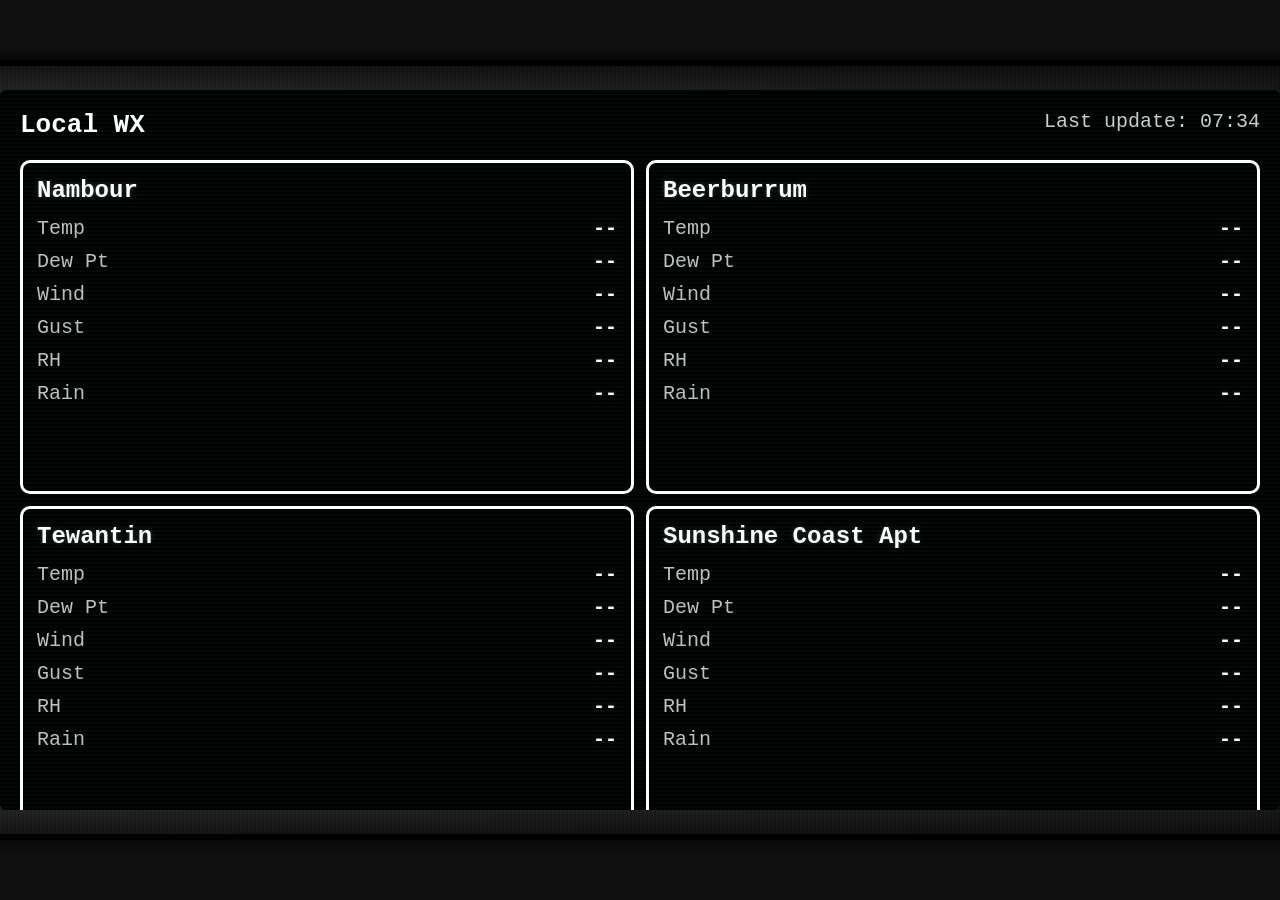
==== index.html @ 4e129df1 "Update index.html" ====
<!DOCTYPE html>
<html lang="en">
<head>
  <meta charset="UTF-8" />
  <meta name="viewport" content="width=device-width, initial-scale=1.0" />
  <title>Fireground WX Data</title>

  <link rel="stylesheet" href="css/style.css" />
  <link rel="stylesheet" href="css/bezel.css" />
  <link rel="stylesheet" href="css/crt.css" />
  <link rel="stylesheet" href="css/tiles.css" />
  <link rel="stylesheet" href="css/modes.css" />
  <link rel="stylesheet" href="css/airfieldwx.css" />
</head>

<body>
  <div id="app-root">
    <div id="mfd-bezel">

      <!-- LEFT BUTTON STACK -->
      <div id="left-buttons">
        <button class="bezel-btn" data-page="wx-page">WX</button>
        <button class="bezel-btn" data-page="radar-page">RADAR</button>
        <button class="bezel-btn" data-page="satellite-page">SAT</button>
        <button class="bezel-btn" data-page="combo-page">COMBO</button>
        <button class="bezel-btn" data-page="airfieldwx-page">AF WX</button>
      </div>

      <!-- CENTER CRT -->
      <div id="mfd-screen">
        <div id="crt" class="normal-mode">
          <div class="crt-glass"></div>
          <div class="crt-bloom"></div>

          <div id="page-container">

            <!-- WX PAGE -->
            <div id="wx-page" class="mfd-page active-page">
              <div class="page-header">
                <div class="page-title">Local WX</div>
                <div id="wx-last-update" class="page-subtitle">Last update: --:--</div>
              </div>

              <div id="wx-grid">

                <!-- Nambour -->
                <div class="wx-tile">
                  <div class="tile-header">Nambour</div>
                  <div class="tile-body">
                    <div class="tile-row"><span class="tile-label">Temp</span><span id="nambour-temp" class="tile-value">--</span></div>
                    <div class="tile-row"><span class="tile-label">Dew Pt</span><span id="nambour-dew" class="tile-value">--</span></div>
                    <div class="tile-row"><span class="tile-label">Wind</span><span id="nambour-wind" class="tile-value">--</span></div>
                    <div class="tile-row"><span class="tile-label">Gust</span><span id="nambour-gust" class="tile-value">--</span></div>
                    <div class="tile-row"><span class="tile-label">RH</span><span id="nambour-rh" class="tile-value">--</span></div>
                    <div class="tile-row"><span class="tile-label">Rain</span><span id="nambour-rain" class="tile-value">--</span></div>
                  </div>
                </div>

                <!-- Beerburrum -->
                <div class="wx-tile">
                  <div class="tile-header">Beerburrum</div>
                  <div class="tile-body">
                    <div class="tile-row"><span class="tile-label">Temp</span><span id="beerburrum-temp" class="tile-value">--</span></div>
                    <div class="tile-row"><span class="tile-label">Dew Pt</span><span id="beerburrum-dew" class="tile-value">--</span></div>
                    <div class="tile-row"><span class="tile-label">Wind</span><span id="beerburrum-wind" class="tile-value">--</span></div>
                    <div class="tile-row"><span class="tile-label">Gust</span><span id="beerburrum-gust" class="tile-value">--</span></div>
                    <div class="tile-row"><span class="tile-label">RH</span><span id="beerburrum-rh" class="tile-value">--</span></div>
                    <div class="tile-row"><span class="tile-label">Rain</span><span id="beerburrum-rain" class="tile-value">--</span></div>
                  </div>
                </div>

                <!-- Tewantin -->
                <div class="wx-tile">
                  <div class="tile-header">Tewantin</div>
                  <div class="tile-body">
                    <div class="tile-row"><span class="tile-label">Temp</span><span id="tewantin-temp" class="tile-value">--</span></div>
                    <div class="tile-row"><span class="tile-label">Dew Pt</span><span id="tewantin-dew" class="tile-value">--</span></div>
                    <div class="tile-row"><span class="tile-label">Wind</span><span id="tewantin-wind" class="tile-value">--</span></div>
                    <div class="tile-row"><span class="tile-label">Gust</span><span id="tewantin-gust" class="tile-value">--</span></div>
                    <div class="tile-row"><span class="tile-label">RH</span><span id="tewantin-rh" class="tile-value">--</span></div>
                    <div class="tile-row"><span class="tile-label">Rain</span><span id="tewantin-rain" class="tile-value">--</span></div>
                  </div>
                </div>

                <!-- Sunshine Coast Airport -->
                <div class="wx-tile">
                  <div class="tile-header">Sunshine Coast Apt</div>
                  <div class="tile-body">
                    <div class="tile-row"><span class="tile-label">Temp</span><span id="apt-temp" class="tile-value">--</span></div>
                    <div class="tile-row"><span class="tile-label">Dew Pt</span><span id="apt-dew" class="tile-value">--</span></div>
                    <div class="tile-row"><span class="tile-label">Wind</span><span id="apt-wind" class="tile-value">--</span></div>
                    <div class="tile-row"><span class="tile-label">Gust</span><span id="apt-gust" class="tile-value">--</span></div>
                    <div class="tile-row"><span class="tile-label">RH</span><span id="apt-rh" class="tile-value">--</span></div>
                    <div class="tile-row"><span class="tile-label">Rain</span><span id="apt-rain" class="tile-value">--</span></div>
                  </div>
                </div>

              </div>

              <!-- Global OBS TIME, WX page only, inside CRT -->
              <div id="wx-global-obs-time">Obs: --:--</div>
            </div>

            <!-- RADAR PAGE -->
            <div id="radar-page" class="mfd-page">
              <div class="page-header">
                <div class="page-title">Radar</div>
                <div class="page-subtitle">Pan + Zoom</div>
              </div>
              <div id="radar-container">
                <canvas id="radar-canvas" width="1280" height="720"></canvas>
              </div>
            </div>

            <!-- SATELLITE PAGE -->
            <div id="satellite-page" class="mfd-page">
              <div class="page-header">
                <div class="page-title">Satellite</div>
                <div class="page-subtitle">GeoColor</div>
              </div>
              <div id="satellite-container">
                <canvas id="satellite-canvas" width="1280" height="720"></canvas>
              </div>
            </div>

            <!-- COMBO PAGE -->
            <div id="combo-page" class="mfd-page">
              <div class="page-header">
                <div class="page-title">Combo</div>
                <div class="page-subtitle">Radar + Satellite</div>
              </div>

              <div id="combo-container">
                <canvas id="combo-sat" width="1280" height="720"></canvas>
                <canvas id="combo-radar" width="1280" height="720"></canvas>
              </div>

              <div id="combo-slider-container">
                <label for="combo-opacity">Radar Opacity</label>
                <input type="range" id="combo-opacity" min="0" max="100" value="70">
              </div>
            </div>

            <!-- AIRFIELD WX PAGE -->
            <div id="airfieldwx-page" class="mfd-page">
              <div class="page-header">
                <div class="page-title">YBSU METAR</div>
                <div id="metar-time" class="page-subtitle">Obs: --:--</div>
              </div>

              <div id="airfieldwx-content">
                <div class="metar-row"><span class="metar-label">Wind</span><span id="metar-wind" class="metar-value">--</span></div>
                <div class="metar-row"><span class="metar-label">Visibility</span><span id="metar-vis" class="metar-value">--</span></div>
                <div class="metar-row"><span class="metar-label">Cloud</span><span id="metar-cloud" class="metar-value">--</span></div>
                <div class="metar-row"><span class="metar-label">QNH</span><span id="metar-qnh" class="metar-value">--</span></div>
                <div class="metar-row"><span class="metar-label">Category</span><span id="metar-cat" class="metar-value">--</span></div>
              </div>
            </div>

          </div>
        </div>
      </div>

      <!-- RIGHT BUTTON STACK -->
      <div id="right-buttons">
        <button class="bezel-btn" data-action="mode-normal">NORM</button>
        <button class="bezel-btn" data-action="mode-nvg">NVG</button>
        <button class="bezel-btn" data-action="mode-red">RED</button>
        <button class="bezel-btn" data-action="brightness-down">DIM</button>
      </div>

    </div>
  </div>

  <script src="js/core.js"></script>
  <script src="js/wx.js"></script>
  <script src="js/airfieldwx.js"></script>
  <script src="js/maps.js"></script>
</body>
</html>
---- css/style.css ----
/* ============================================================
   GLOBAL RESET
============================================================ */
* {
  margin: 0;
  padding: 0;
  box-sizing: border-box;
}

html, body {
  width: 100%;
  height: 100%;
  overflow: hidden;
  background: #111; /* stays neutral — modes do NOT affect this */
  font-family: "LCD", monospace;
  color: #fff;
}

/* ============================================================
   APP ROOT
============================================================ */
#app-root {
  width: 100%;
  height: 100%;
  display: flex;
  justify-content: center;
  align-items: center;
}

/* ============================================================
   MFD BEZEL GRID LAYOUT
============================================================ */
#mfd-bezel {
  display: grid;
  grid-template-columns: 120px 1280px 120px; /* left buttons | CRT | right buttons */
  grid-template-rows: 720px;
  gap: 0;
  background: #222;
  padding: 20px;
  border-radius: 18px;
  border: 4px solid #000;
  box-shadow: 0 0 40px #000 inset;
  transform-origin: center;
}

/* ============================================================
   MOBILE SCALING
============================================================ */
@media (max-width: 1600px) {
  #mfd-bezel {
    transform: scale(calc(100vw / 1600));
  }
}

@media (max-height: 900px) {
  #mfd-bezel {
    transform: scale(calc(100vh / 900));
  }
}

/* ============================================================
   LEFT + RIGHT BUTTON STACKS
============================================================ */
#left-buttons,
#right-buttons {
  display: flex;
  flex-direction: column;
  justify-content: space-between;
  padding: 10px 0;
}

.bezel-btn {
  width: 100px;
  height: 60px;
  margin: 10px auto;
  background: #333;
  border: 3px solid #000;
  border-radius: 6px;
  color: #fff;
  font-size: 22px;
  font-family: "LCD", monospace;
  cursor: pointer;
  box-shadow: 0 0 10px #000 inset;
  transition: background 0.1s, transform 0.1s;
}

.bezel-btn:active {
  background: #555;
  transform: translateY(2px);
}

/* ============================================================
   CENTER SCREEN AREA
============================================================ */
#mfd-screen {
  width: 1280px;
  height: 720px;
  position: relative;
  display: flex;
  justify-content: center;
  align-items: center;
}

/* CRT frame is handled in crt.css */
#crt-frame {
  width: 100%;
  height: 100%;
  position: relative;
}

/* ============================================================
   PAGE CONTAINER INSIDE CRT
============================================================ */
#page-container {
  width: 100%;
  height: 100%;
  position: absolute;
  inset: 0;
  overflow: hidden;
  padding: 20px;
}

/* ============================================================
   PAGE VISIBILITY
============================================================ */
.mfd-page {
  display: none;
  width: 100%;
  height: 100%;
}

.active-page {
  display: block;
}

/* ============================================================
   PAGE HEADERS
============================================================ */
.page-header {
  display: flex;
  justify-content: space-between;
  font-size: 26px;
  margin-bottom: 20px;
}

.page-title {
  font-weight: bold;
}

.page-subtitle {
  opacity: 0.8;
  font-size: 20px;
}

/* ============================================================
   WX GRID (4 tiles)
============================================================ */
#wx-grid {
  display: grid;
  grid-template-columns: 1fr 1fr;
  grid-template-rows: 1fr 1fr;
  gap: 20px;
  width: 100%;
  height: calc(100% - 60px);
}

/* ============================================================
   TILE BASE STYLE
============================================================ */
.wx-tile {
  background: var(--lcd-bg, #000);
  border: 3px solid #0f0;
  border-radius: 8px;
  padding: 12px;
  display: flex;
  flex-direction: column;
  justify-content: flex-start;
  box-shadow: 0 0 12px #000 inset;
}

.tile-header {
  font-size: 24px;
  margin-bottom: 10px;
}

.tile-title {
  font-weight: bold;
}

.tile-body {
  font-size: 22px;
}

.tile-row {
  display: flex;
  justify-content: space-between;
  margin-bottom: 6px;
}

.tile-label {
  opacity: 0.8;
}

.tile-value {
  font-weight: bold;
}

/* ============================================================
   RADAR + SATELLITE CANVAS CONTAINERS
============================================================ */
#radar-container,
#satellite-container {
  width: 100%;
  height: calc(100% - 60px);
  display: flex;
  justify-content: center;
  align-items: center;
}

#radar-canvas,
#satellite-canvas {
  width: 100%;
  height: 100%;
  background: #000;
  image-rendering: pixelated;
}
---- css/bezel.css ----
/* ============================================================
   BEZEL — OUTER METAL HOUSING
   Wide CRT (1280×720) + Left/Right Button Stacks
============================================================ */

#mfd-bezel {
  background: #1a1a1a;
  border: 6px solid #000;
  border-radius: 22px;
  padding: 24px;
  box-shadow:
    0 0 40px #000 inset,
    0 0 20px #000;
  position: relative;

  /* Brushed metal texture */
  background-image:
    linear-gradient(90deg, rgba(255,255,255,0.05) 0%, rgba(0,0,0,0.1) 100%),
    repeating-linear-gradient(
      90deg,
      rgba(255,255,255,0.03) 0px,
      rgba(255,255,255,0.03) 2px,
      rgba(0,0,0,0.05) 2px,
      rgba(0,0,0,0.05) 4px
    );
}

/* ============================================================
   BUTTON STACKS — LEFT + RIGHT
============================================================ */

#left-buttons,
#right-buttons {
  background: #111;
  border: 3px solid #000;
  border-radius: 12px;
  padding: 12px 0;
  box-shadow:
    0 0 20px #000 inset,
    0 0 10px #000;
}

/* ============================================================
   BUTTONS — MECHANICAL, DEEP TRAVEL
============================================================ */

.bezel-btn {
  width: 100px;
  height: 60px;
  margin: 14px auto;
  background: #2a2a2a;
  border: 3px solid #000;
  border-radius: 6px;
  color: #fff;
  font-size: 22px;
  font-family: "LCD", monospace;
  cursor: pointer;

  box-shadow:
    0 0 12px #000 inset,
    0 4px 0 #000,
    0 0 8px #000;

  transition: background 0.1s, transform 0.1s, box-shadow 0.1s;
}

.bezel-btn:active {
  background: #444;
  transform: translateY(3px);
  box-shadow:
    0 0 6px #000 inset,
    0 1px 0 #000;
}

/* ============================================================
   CRT FRAME — INNER BEZEL
============================================================ */

#crt-frame {
  background: #0d0d0d;
  border: 6px solid #000;
  border-radius: 14px;
  padding: 12px;
  box-shadow:
    0 0 25px #000 inset,
    0 0 10px #000;
  position: relative;
}

/* ============================================================
   SCREW WELLS — OUTER BEZEL
============================================================ */

.mfd-screw {
  width: 26px;
  height: 26px;
  border-radius: 50%;
  background: radial-gradient(circle at 30% 30%, #555, #222);
  border: 3px solid #000;
  box-shadow:
    0 0 6px #000 inset,
    0 0 4px #000;
  position: absolute;
}

/* Top-left */
.mfd-screw.s1 { top: 10px; left: 10px; }
/* Top-right */
.mfd-screw.s2 { top: 10px; right: 10px; }
/* Bottom-left */
.mfd-screw.s3 { bottom: 10px; left: 10px; }
/* Bottom-right */
.mfd-screw.s4 { bottom: 10px; right: 10px; }

/* ============================================================
   SCREW HEAD — TORX STAR
============================================================ */

.mfd-screw::after {
  content: "✶";
  position: absolute;
  inset: 0;
  display: flex;
  justify-content: center;
  align-items: center;
  color: #111;
  font-size: 18px;
  opacity: 0.7;
}

/* ============================================================
   INNER SCREWS — CRT FRAME
============================================================ */

.crt-screw {
  width: 20px;
  height: 20px;
  border-radius: 50%;
  background: radial-gradient(circle at 30% 30%, #666, #222);
  border: 2px solid #000;
  box-shadow:
    0 0 4px #000 inset,
    0 0 3px #000;
  position: absolute;
}

/* Positions for 1280×720 CRT */
.crt-screw.c1 { top: 8px; left: 8px; }
.crt-screw.c2 { top: 8px; right: 8px; }
.crt-screw.c3 { bottom: 8px; left: 8px; }
.crt-screw.c4 { bottom: 8px; right: 8px; }

.crt-screw::after {
  content: "✶";
  position: absolute;
  inset: 0;
  display: flex;
  justify-content: center;
  align-items: center;
  color: #111;
  font-size: 14px;
  opacity: 0.7;
}
---- css/crt.css ----
/* ===========================================================
   CRT EFFECT — CONTAINED INSIDE #crt ONLY
=========================================================== */

#crt {
  width: 100%;
  height: 100%;
  position: relative;
  background: #000;
  border-radius: 6px;
  overflow: /* ============================================================
   CRT CORE — 1280×720 WIDE DISPLAY
   All mode tinting is scoped to #crt ONLY.
============================================================ */

#crt {
  width: 100%;
  height: 100%;
  position: relative;
  overflow: hidden;

  /* Base black CRT glass */
  background: #000;

  /* Curvature */
  transform: perspective(900px) translateZ(0) scale(1.01);
  border-radius: 18px;

  /* Glow + tube depth */
  box-shadow:
    0 0 40px rgba(0,255,0,0.15) inset,
    0 0 60px #000 inset,
    0 0 40px #000;

  /* Default mode variables */
  --crt-text: #ffffff;
  --crt-glow: rgba(0,255,0,0.15);
  --crt-scanline-opacity: 0.18;
  --crt-mask-opacity: 0.12;
}

/* ============================================================
   MODE: NORMAL (white CRT)
============================================================ */
#crt.normal-mode {
  --crt-text: #ffffff;
  --crt-glow: rgba(255,255,255,0.12);
  --crt-scanline-opacity: 0.15;
  --crt-mask-opacity: 0.10;
}

/* ============================================================
   MODE: NVG (green phosphor)
============================================================ */
#crt.nvg-mode {
  --crt-text: #00ff66;
  --crt-glow: rgba(0,255,100,0.25);
  --crt-scanline-opacity: 0.22;
  --crt-mask-opacity: 0.14;
}

/* ============================================================
   MODE: RED (red phosphor)
============================================================ */
#crt.red-mode {
  --crt-text: #ff3333;
  --crt-glow: rgba(255,50,50,0.25);
  --crt-scanline-opacity: 0.22;
  --crt-mask-opacity: 0.14;
}

/* ============================================================
   CRT TEXT COLOR
============================================================ */
#crt,
#crt * {
  color: var(--crt-text);
}

/* ============================================================
   SCANLINES
============================================================ */
#crt::before {
  content: "";
  position: absolute;
  inset: 0;
  pointer-events: none;

  background: repeating-linear-gradient(
    to bottom,
    rgba(0,0,0,0) 0px,
    rgba(0,0,0,var(--crt-scanline-opacity)) 2px,
    rgba(0,0,0,0) 4px
  );

  mix-blend-mode: multiply;
  z-index: 5;
}

/* ============================================================
   RGB SUBPIXEL MASK
============================================================ */
#crt::after {
  content: "";
  position: absolute;
  inset: 0;
  pointer-events: none;

  background: repeating-linear-gradient(
    90deg,
    rgba(255,0,0,var(--crt-mask-opacity)) 0px,
    rgba(0,255,0,var(--crt-mask-opacity)) 2px,
    rgba(0,0,255,var(--crt-mask-opacity)) 4px,
    rgba(255,0,0,var(--crt-mask-opacity)) 6px
  );

  mix-blend-mode: screen;
  z-index: 6;
}

/* ============================================================
   GLASS REFLECTION
============================================================ */
#crt .crt-glass {
  content: "";
  position: absolute;
  inset: 0;
  pointer-events: none;

  background: linear-gradient(
    135deg,
    rgba(255,255,255,0.08) 0%,
    rgba(255,255,255,0.02) 40%,
    rgba(0,0,0,0) 70%
  );

  z-index: 7;
}

/* ============================================================
   PHOSPHOR BLOOM (subtle)
============================================================ */
#crt .crt-bloom {
  content: "";
  position: absolute;
  inset: 0;
  pointer-events: none;

  box-shadow:
    0 0 40px var(--crt-glow) inset,
    0 0 80px var(--crt-glow) inset;

  z-index: 4;
}

/* ============================================================
   PAGE CONTAINER INSIDE CRT
============================================================ */
#page-container {
  position: relative;
  z-index: 10; /* above scanlines + mask */
  padding: 20px;
}

/* ============================================================
   TEXT RENDERING
============================================================ */
#crt,
#crt * {
  text-shadow:
    0 0 4px var(--crt-glow),
    0 0 8px var(--crt-glow);
  font-smooth: never;
  -webkit-font-smoothing: none;
  -moz-osx-font-smoothing: grayscale;
}

/* ============================================================
   OPTIONAL: CRT FLICKER (subtle)
============================================================ */
@keyframes crt-flicker {
  0% { opacity: 1; }
  50% { opacity: 0.97; }
  100% { opacity: 1; }
}

#crt {
  animation: crt-flicker 0.12s infinite;
}


  box-shadow:
    inset 0 0 25px rgba(0,255,255,0.08),
    inset 0 0 60px rgba(0,255,255,0.05);
}

/* Subtle scanlines */
#crt::after {
  content: "";
  position: absolute;
  inset: 0;
  background: repeating-linear-gradient(
    to bottom,
    rgba(0,255,255,0.03) 0px,
    rgba(0,255,255,0.03) 2px,
    transparent 2px,
    transparent 4px
  );
  pointer-events: none;
}
---- css/tiles.css ----
/* ===========================================================
   WX TILE GRID
=========================================================== */

#wx-grid {
  display: grid;
  grid-template-columns: 1fr 1fr;
  grid-template-/* ============================================================
   WX TILE GRID — 2×2 inside 1280×720 CRT
============================================================ */

#wx-grid {
  width: 100%;
  height: calc(100% - 60px);
  display: grid;
  grid-template-columns: 1fr 1fr;
  grid-template-rows: 1fr 1fr;
  gap: 22px;
  padding: 0;
}

/* ============================================================
   TILE BASE STYLE
============================================================ */

.wx-tile {
  background: rgba(0, 0, 0, 0.85);
  border: 3px solid var(--crt-text);
  border-radius: 10px;
  padding: 14px;

  display: flex;
  flex-direction: column;
  justify-content: flex-start;

  box-shadow:
    0 0 12px rgba(0,0,0,0.8) inset,
    0 0 6px rgba(0,0,0,0.6);

  overflow: hidden;
}

/* ============================================================
   TILE HEADER
============================================================ */

.tile-header {
  font-size: 28px;
  font-weight: bold;
  margin-bottom: 12px;
  text-shadow:
    0 0 4px var(--crt-glow),
    0 0 8px var(--crt-glow);
}

/* ============================================================
   TILE BODY
============================================================ */

.tile-body {
  font-size: 24px;
  line-height: 1.25;
}

.tile-row {
  display: flex;
  justify-content: space-between;
  margin-bottom: 8px;
}

.tile-label {
  opacity: 0.75;
}

.tile-value {
  font-weight: bold;
  text-shadow:
    0 0 4px var(--crt-glow),
    0 0 8px var(--crt-glow);
}

/* ============================================================
   RESPONSIVE SCALING FOR SMALLER DEVICES
============================================================ */

@media (max-width: 1400px) {
  .tile-header { font-size: 24px; }
  .tile-body { font-size: 20px; }
}

@media (max-width: 1100px) {
  .tile-header { font-size: 22px; }
  .tile-body { font-size: 18px; }
}

@media (max-width: 900px) {
  #wx-grid {
    gap: 14px;
  }
  .tile-header { font-size: 20px; }
  .tile-body { font-size: 16px; }
}
: 1fr 1fr;
  gap: 12px;
  width: 100%;
  height: 100%;
}

.wx-tile {
  border: 2px solid #222;
  padding: 10px;
  border-radius: 6px;
  background: rgba(0,0,0,0.4);
  color: inherit;
  font-family: monospace;
  font-size: 16px;
}
---- css/modes.css ----
/* ============================================================
   MODE BUTTON ACTIVE STATE (Amber highlight)
============================================================ */

.mode-btn.active-mode,
.bezel-btn.active-mode {
  background: #b36b00;
  color: #fff2cc;
  border-color: #b36b00;
  box-shadow:
    0 0 12px rgba(255,170,0,0.6),
    inset 0 0 6px rgba(0,0,0,0.8);
}

/* ============================================================
   CRT MODE COLORS
   These apply ONLY to #crt — never the whole page.
============================================================ */

/* NORMAL MODE */
#crt.normal-mode {
  --crt-text: #ffffff;
  --crt-glow: rgba(255,255,255,0.12);
  --crt-scanline-opacity: 0.15;
  --crt-mask-opacity: 0.10;
  background: #000;
}

/* NVG MODE (Green phosphor) */
#crt.nvg-mode {
  --crt-text: #00ff66;
  --crt-glow: rgba(0,255,100,0.25);
  --crt-scanline-opacity: 0.22;
  --crt-mask-opacity: 0.14;
  background: #001900;
}

/* RED MODE (Deep red phosphor) */
#crt.red-mode {
  --crt-text: #ff3333;
  --crt-glow: rgba(255,50,50,0.25);
  --crt-scanline-opacity: 0.22;
  --crt-mask-opacity: 0.14;
  background: #190000;
}

/* ============================================================
   TEXT COLOR INSIDE CRT
============================================================ */

#crt,
#crt * {
  color: var(--crt-text);
}

/* ============================================================
   BUTTON PRESS FEEL
============================================================ */

.bezel-btn:active {
  transform: translateY(3px);
  background: #444;
}
---- css/airfieldwx.css ----
/* ===========================================================
   AIRFIELD WX PAGE — YBSU METAR DECODED
   Clean avionics styling for 1280×720 CRT
=========================================================== */

#airfieldwx-page {
  padding: 20px;
  color: #0f0;
  font-family: LCD, monospace;
  font-size: 20px;
  overflow-y: auto;
}

#airfieldwx-content {
  margin-top: 20px;
}

.metar-row {
  display: flex;
  justify-content: space-between;
  padding: 6px 0;
}

.metar-label {
  font-size: 20px;
}

.metar-value {
  font-size: 20px;
  font-family: LCD, monospace;
}

/* -----------------------------------------------------------
   FIX: Prevent YBSU METAR header from appearing on all pages
----------------------------------------------------------- */

#airfieldwx-page:not(.active-page) .page-title,
#airfieldwx-page:not(.active-page) .page-subtitle {
  display: none;
  opacity: 0;
}

#airfieldwx-page .page-title,
#airfieldwx-page .page-subtitle {
  transition: opacity 0.25s ease;
}
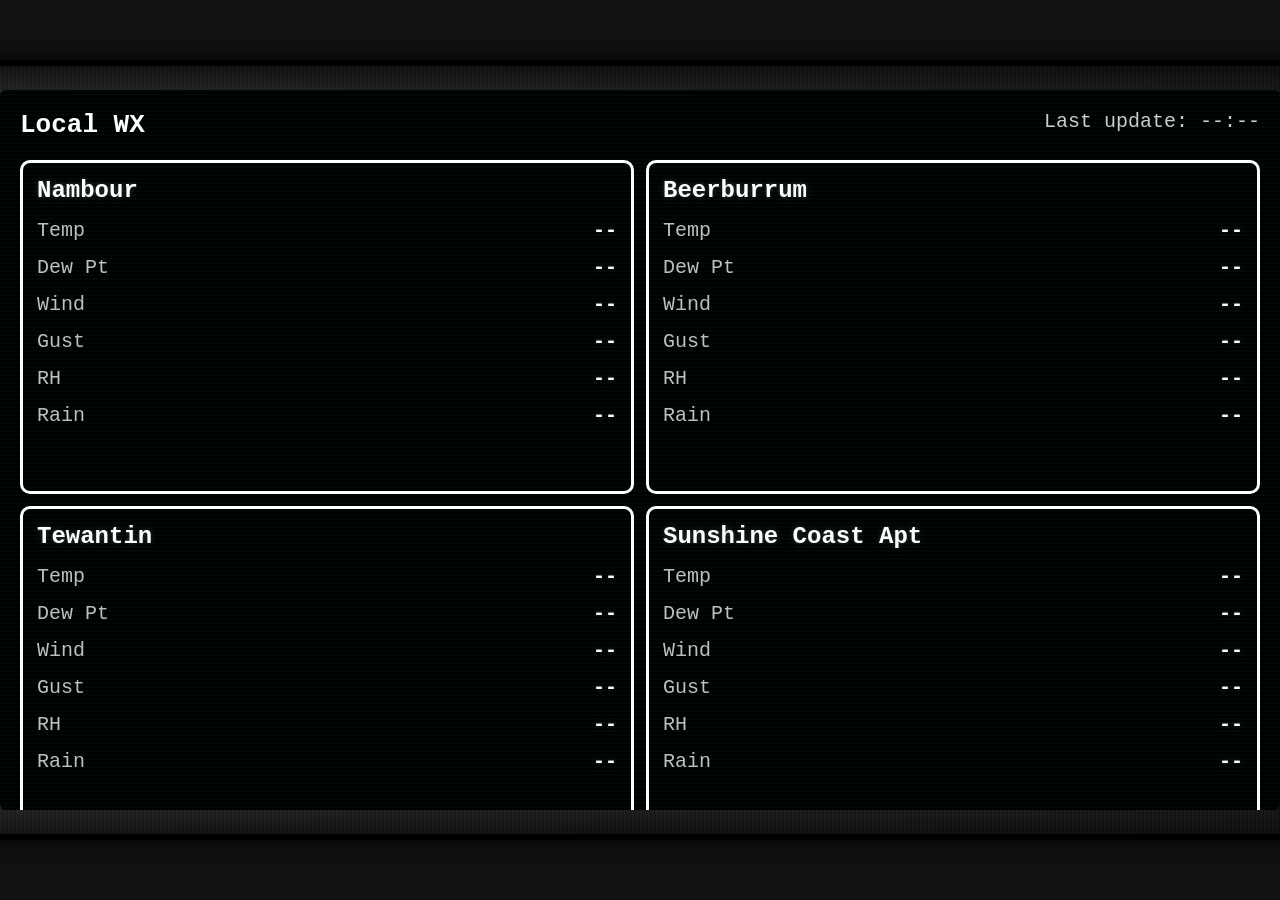
==== commit ede5c8f6: "Update index.html" ====
--- a/index.html
+++ b/index.html
@@ -2,15 +2,29 @@
 <html lang="en">
 <head>
   <meta charset="UTF-8" />
+  <title>Fireground WX Data</title>
   <meta name="viewport" content="width=device-width, initial-scale=1.0" />
-  <title>Fireground WX Data</title>
 
+  <!-- CSS (logical order) -->
   <link rel="stylesheet" href="css/style.css" />
   <link rel="stylesheet" href="css/bezel.css" />
   <link rel="stylesheet" href="css/crt.css" />
+  <link rel="stylesheet" href="css/lcd.css" />
+  <link rel="stylesheet" href="css/buttons.css" />
   <link rel="stylesheet" href="css/tiles.css" />
+  <link rel="stylesheet" href="css/airfieldwx.css" />
   <link rel="stylesheet" href="css/modes.css" />
-  <link rel="stylesheet" href="css/airfieldwx.css" />
+
+  <!-- JS (in head, with defer, Option A order) -->
+  <script src="js/core.js" defer></script>
+  <script src="js/modes.js" defer></script>
+  <script src="js/brightness.js" defer></script>
+  <script src="js/scaling.js" defer></script>
+  <script src="js/wx.js" defer></script>
+  <script src="js/airfieldwx.js" defer></script>
+  <script src="js/radar.js" defer></script>
+  <script src="js/satellite.js" defer></script>
+  <script src="js/combo.js" defer></script>
 </head>
 
 <body>
@@ -42,7 +56,6 @@
               </div>
 
               <div id="wx-grid">
-
                 <!-- Nambour -->
                 <div class="wx-tile">
                   <div class="tile-header">Nambour</div>
@@ -94,10 +107,9 @@
                     <div class="tile-row"><span class="tile-label">Rain</span><span id="apt-rain" class="tile-value">--</span></div>
                   </div>
                 </div>
-
               </div>
 
-              <!-- Global OBS TIME, WX page only, inside CRT -->
+              <!-- Global OBS TIME, WX page only -->
               <div id="wx-global-obs-time">Obs: --:--</div>
             </div>
 
@@ -107,7 +119,7 @@
                 <div class="page-title">Radar</div>
                 <div class="page-subtitle">Pan + Zoom</div>
               </div>
-              <div id="radar-container">
+              <div class="map-container" id="radar-container">
                 <canvas id="radar-canvas" width="1280" height="720"></canvas>
               </div>
             </div>
@@ -118,7 +130,7 @@
                 <div class="page-title">Satellite</div>
                 <div class="page-subtitle">GeoColor</div>
               </div>
-              <div id="satellite-container">
+              <div class="map-container" id="satellite-container">
                 <canvas id="satellite-canvas" width="1280" height="720"></canvas>
               </div>
             </div>
@@ -130,14 +142,14 @@
                 <div class="page-subtitle">Radar + Satellite</div>
               </div>
 
-              <div id="combo-container">
+              <div class="map-container" id="combo-container">
                 <canvas id="combo-sat" width="1280" height="720"></canvas>
                 <canvas id="combo-radar" width="1280" height="720"></canvas>
               </div>
 
               <div id="combo-slider-container">
                 <label for="combo-opacity">Radar Opacity</label>
-                <input type="range" id="combo-opacity" min="0" max="100" value="70">
+                <input type="range" id="combo-opacity" min="0" max="100" value="70" />
               </div>
             </div>
 
@@ -171,10 +183,5 @@
 
     </div>
   </div>
-
-  <script src="js/core.js"></script>
-  <script src="js/wx.js"></script>
-  <script src="js/airfieldwx.js"></script>
-  <script src="js/maps.js"></script>
 </body>
 </html>
--- a/css/lcd.css
+++ b/css/lcd.css
@@ -0,0 +1,31 @@
+/* ===========================================================
+   LCD TEXT SYSTEM — MODE AWARE
+=========================================================== */
+
+/* Default (NORMAL MODE) — pure white */
+.lcd,
+#crt,
+#crt * {
+  font-family: monospace;
+  color: #ffffff; /* NORMAL MODE = WHITE */
+}
+
+/* ===========================================================
+   NVG MODE — GREEN PHOSPHOR
+=========================================================== */
+
+body.nvg #crt,
+body.nvg #crt * {
+  color: #00ff66 !important;
+  text-shadow: 0 0 6px #00ff66;
+}
+
+/* ===========================================================
+   RED MODE — RED PHOSPHOR
+=========================================================== */
+
+body.red #crt,
+body.red #crt * {
+  color: #ff4444 !important;
+  text-shadow: 0 0 6px #ff4444;
+}
--- a/css/buttons.css
+++ b/css/buttons.css
@@ -0,0 +1,49 @@
+/* ===========================================================
+   RAISED MECHANICAL BUTTONS
+=========================================================== */
+
+.mfd-button {
+  width: 120px;
+  height: 48px;
+  background: #1a1a1a;
+  border: 3px solid #444;
+  border-radius: 6px;
+  color: #ffb000 !important;
+  font-size: 18px;
+  font-weight: bold;
+  cursor: pointer;
+
+  /* Raised mechanical look */
+  box-shadow:
+    0 4px 0 #000,
+    0 0 6px #000 inset;
+
+  /* Reduced glow — contained inside bezel */
+  text-shadow:
+    0 0 2px #ffb000,
+    0 0 4px #ffb000;
+
+  transition: transform 0.08s linear, box-shadow 0.08s linear;
+}
+
+/* ===========================================================
+   DEPRESSED STATE (selected)
+=========================================================== */
+
+.mfd-button.active-page,
+.mfd-button.active-mode {
+  transform: translateY(4px);
+  box-shadow:
+    0 1px 0 #000,
+    0 0 3px #000 inset;
+  background: #111;
+}
+
+/* ===========================================================
+   PHYSICAL PRESS ANIMATION
+=========================================================== */
+
+.mfd-button:active {
+  transform: translateY(4px);
+  filter: brightness(0.85);
+}
--- a/css/tiles.css
+++ b/css/tiles.css
@@ -4,7 +4,57 @@
 
 #wx-grid {
   display: grid;
-  grid-template-columns: 1fr 1fr;
+  grid-template-/* WX grid and tiles */
+
+#wx-page {
+  position: relative;
+}
+
+#wx-grid {
+  display: grid;
+  grid-template-columns: repeat(2, 1fr);
+  grid-auto-rows: auto;
+  gap: 16px;
+  padding: 16px 20px 60px 20px;
+}
+
+.wx-tile {
+  border: 2px solid #0f0;
+  padding: 8px 10px;
+}
+
+.tile-header {
+  font-size: 22px;
+  margin-bottom: 6px;
+}
+
+.tile-body {
+  font-size: 18px;
+}
+
+.tile-row {
+  display: flex;
+  justify-content: space-between;
+  padding: 2px 0;
+}
+
+.tile-label {
+  padding-right: 10px;
+}
+
+.tile-value {
+  text-align: right;
+}
+
+/* Global OBS TIME, WX page only, inside CRT bottom-right */
+
+#wx-global-obs-time {
+  position: absolute;
+  right: 24px;
+  bottom: 18px;
+  font-size: 20px;
+}
+: 1fr 1fr;
   grid-template-/* ============================================================
    WX TILE GRID — 2×2 inside 1280×720 CRT
 ============================================================ */
--- a/css/airfieldwx.css
+++ b/css/airfieldwx.css
@@ -1,12 +1,9 @@
 /* ===========================================================
    AIRFIELD WX PAGE — YBSU METAR DECODED
-   Clean avionics styling for 1280×720 CRT
 =========================================================== */
 
 #airfieldwx-page {
   padding: 20px;
-  color: #0f0;
-  font-family: LCD, monospace;
   font-size: 20px;
   overflow-y: auto;
 }
@@ -27,12 +24,9 @@
 
 .metar-value {
   font-size: 20px;
-  font-family: LCD, monospace;
 }
 
-/* -----------------------------------------------------------
-   FIX: Prevent YBSU METAR header from appearing on all pages
------------------------------------------------------------ */
+/* Hide YBSU METAR header unless AF WX page is active */
 
 #airfieldwx-page:not(.active-page) .page-title,
 #airfieldwx-page:not(.active-page) .page-subtitle {
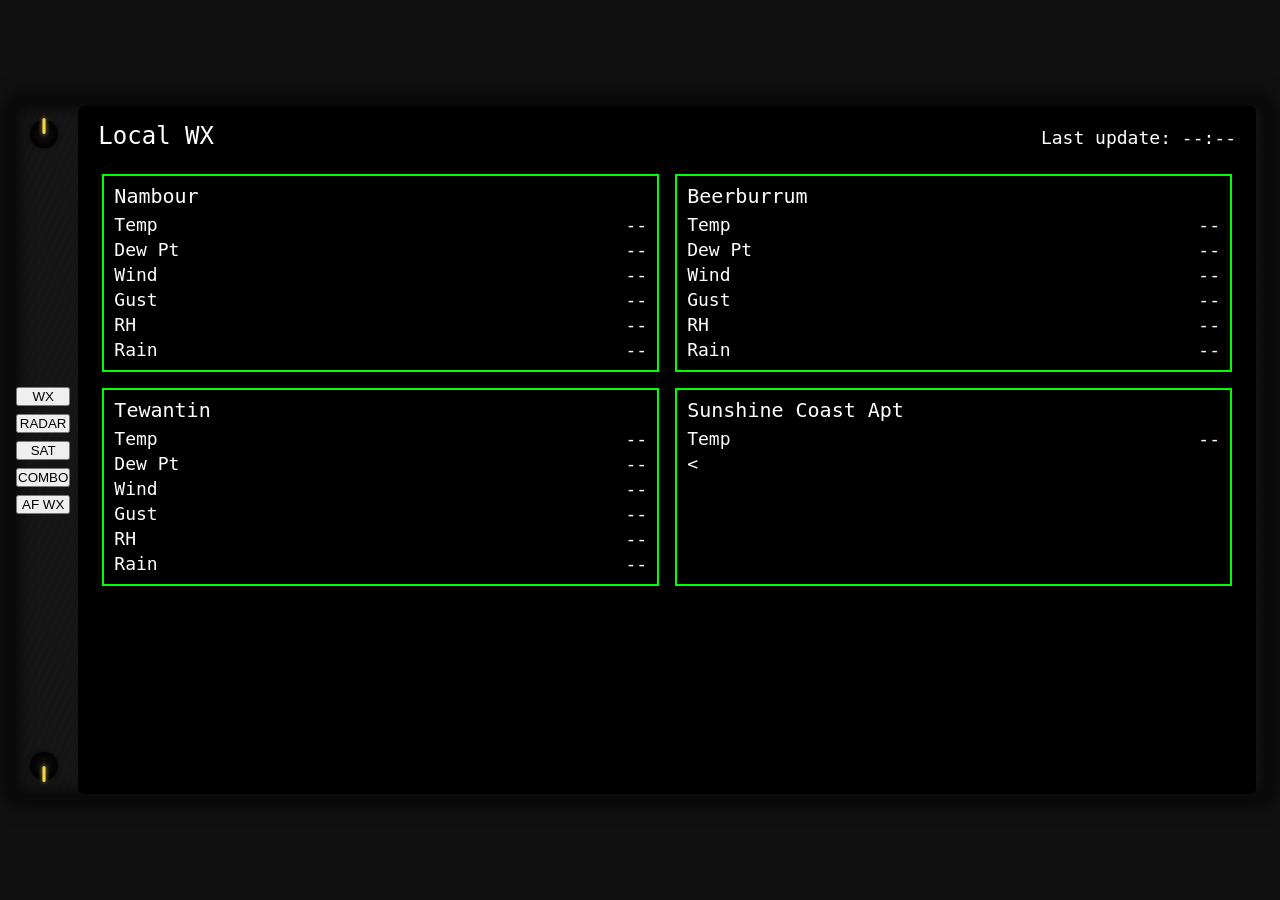
==== commit bd05c428: "Update index.html" ====
--- a/index.html
+++ b/index.html
@@ -5,7 +5,7 @@
   <title>Fireground WX Data</title>
   <meta name="viewport" content="width=device-width, initial-scale=1.0" />
 
-  <!-- CSS (logical order) -->
+  <!-- CSS -->
   <link rel="stylesheet" href="css/style.css" />
   <link rel="stylesheet" href="css/bezel.css" />
   <link rel="stylesheet" href="css/crt.css" />
@@ -15,7 +15,7 @@
   <link rel="stylesheet" href="css/airfieldwx.css" />
   <link rel="stylesheet" href="css/modes.css" />
 
-  <!-- JS (in head, with defer, Option A order) -->
+  <!-- JS -->
   <script src="js/core.js" defer></script>
   <script src="js/modes.js" defer></script>
   <script src="js/brightness.js" defer></script>
@@ -30,6 +30,12 @@
 <body>
   <div id="app-root">
     <div id="mfd-bezel">
+
+      <!-- SCREWS -->
+      <div id="screw-tl" class="bezel-screw"><div class="bezel-screw-mark"></div></div>
+      <div id="screw-tr" class="bezel-screw"><div class="bezel-screw-mark"></div></div>
+      <div id="screw-bl" class="bezel-screw"><div class="bezel-screw-mark"></div></div>
+      <div id="screw-br" class="bezel-screw"><div class="bezel-screw-mark"></div></div>
 
       <!-- LEFT BUTTON STACK -->
       <div id="left-buttons">
@@ -100,88 +106,4 @@
                   <div class="tile-header">Sunshine Coast Apt</div>
                   <div class="tile-body">
                     <div class="tile-row"><span class="tile-label">Temp</span><span id="apt-temp" class="tile-value">--</span></div>
-                    <div class="tile-row"><span class="tile-label">Dew Pt</span><span id="apt-dew" class="tile-value">--</span></div>
-                    <div class="tile-row"><span class="tile-label">Wind</span><span id="apt-wind" class="tile-value">--</span></div>
-                    <div class="tile-row"><span class="tile-label">Gust</span><span id="apt-gust" class="tile-value">--</span></div>
-                    <div class="tile-row"><span class="tile-label">RH</span><span id="apt-rh" class="tile-value">--</span></div>
-                    <div class="tile-row"><span class="tile-label">Rain</span><span id="apt-rain" class="tile-value">--</span></div>
-                  </div>
-                </div>
-              </div>
-
-              <!-- Global OBS TIME, WX page only -->
-              <div id="wx-global-obs-time">Obs: --:--</div>
-            </div>
-
-            <!-- RADAR PAGE -->
-            <div id="radar-page" class="mfd-page">
-              <div class="page-header">
-                <div class="page-title">Radar</div>
-                <div class="page-subtitle">Pan + Zoom</div>
-              </div>
-              <div class="map-container" id="radar-container">
-                <canvas id="radar-canvas" width="1280" height="720"></canvas>
-              </div>
-            </div>
-
-            <!-- SATELLITE PAGE -->
-            <div id="satellite-page" class="mfd-page">
-              <div class="page-header">
-                <div class="page-title">Satellite</div>
-                <div class="page-subtitle">GeoColor</div>
-              </div>
-              <div class="map-container" id="satellite-container">
-                <canvas id="satellite-canvas" width="1280" height="720"></canvas>
-              </div>
-            </div>
-
-            <!-- COMBO PAGE -->
-            <div id="combo-page" class="mfd-page">
-              <div class="page-header">
-                <div class="page-title">Combo</div>
-                <div class="page-subtitle">Radar + Satellite</div>
-              </div>
-
-              <div class="map-container" id="combo-container">
-                <canvas id="combo-sat" width="1280" height="720"></canvas>
-                <canvas id="combo-radar" width="1280" height="720"></canvas>
-              </div>
-
-              <div id="combo-slider-container">
-                <label for="combo-opacity">Radar Opacity</label>
-                <input type="range" id="combo-opacity" min="0" max="100" value="70" />
-              </div>
-            </div>
-
-            <!-- AIRFIELD WX PAGE -->
-            <div id="airfieldwx-page" class="mfd-page">
-              <div class="page-header">
-                <div class="page-title">YBSU METAR</div>
-                <div id="metar-time" class="page-subtitle">Obs: --:--</div>
-              </div>
-
-              <div id="airfieldwx-content">
-                <div class="metar-row"><span class="metar-label">Wind</span><span id="metar-wind" class="metar-value">--</span></div>
-                <div class="metar-row"><span class="metar-label">Visibility</span><span id="metar-vis" class="metar-value">--</span></div>
-                <div class="metar-row"><span class="metar-label">Cloud</span><span id="metar-cloud" class="metar-value">--</span></div>
-                <div class="metar-row"><span class="metar-label">QNH</span><span id="metar-qnh" class="metar-value">--</span></div>
-                <div class="metar-row"><span class="metar-label">Category</span><span id="metar-cat" class="metar-value">--</span></div>
-              </div>
-            </div>
-
-          </div>
-        </div>
-      </div>
-
-      <!-- RIGHT BUTTON STACK -->
-      <div id="right-buttons">
-        <button class="bezel-btn" data-action="mode-normal">NORM</button>
-        <button class="bezel-btn" data-action="mode-nvg">NVG</button>
-        <button class="bezel-btn" data-action="mode-red">RED</button>
-        <button class="bezel-btn" data-action="brightness-down">DIM</button>
-      </div>
-
-    </div>
-  </div>
-</body>
-</html>
+                    <div class="tile-row"><
--- a/css/style.css
+++ b/css/style.css
@@ -1,226 +1,125 @@
-/* ============================================================
-   GLOBAL RESET
-============================================================ */
+/* ===========================================================
+   BASE LAYOUT + MAP CONTAINERS
+=========================================================== */
+
 * {
+  box-sizing: border-box;
   margin: 0;
   padding: 0;
-  box-sizing: border-box;
 }
 
-html, body {
+html,
+body {
   width: 100%;
   height: 100%;
-  overflow: hidden;
-  background: #111; /* stays neutral — modes do NOT affect this */
-  font-family: "LCD", monospace;
-  color: #fff;
+  background: #111;
+  color: #0f0;
+  font-family: "LCD", monospace, system-ui;
 }
 
-/* ============================================================
-   APP ROOT
-============================================================ */
+body {
+  display: flex;
+  align-items: center;
+  justify-content: center;
+}
+
 #app-root {
   width: 100%;
   height: 100%;
-  display: flex;
-  justify-content: center;
-  align-items: center;
+  max-width: 1280px;
+  max-height: 720px;
+  padding: 8px;
 }
 
-/* ============================================================
-   MFD BEZEL GRID LAYOUT
-============================================================ */
+/* Bezel + screen framing */
+
 #mfd-bezel {
+  width: 100%;
+  height: 100%;
   display: grid;
-  grid-template-columns: 120px 1280px 120px; /* left buttons | CRT | right buttons */
-  grid-template-rows: 720px;
-  gap: 0;
-  background: #222;
-  padding: 20px;
-  border-radius: 18px;
-  border: 4px solid #000;
-  box-shadow: 0 0 40px #000 inset;
-  transform-origin: center;
+  grid-template-columns: auto 1fr auto;
+  grid-template-rows: 1fr;
+  gap: 8px;
 }
 
-/* ============================================================
-   MOBILE SCALING
-============================================================ */
-@media (max-width: 1600px) {
-  #mfd-bezel {
-    transform: scale(calc(100vw / 1600));
-  }
-}
-
-@media (max-height: 900px) {
-  #mfd-bezel {
-    transform: scale(calc(100vh / 900));
-  }
-}
-
-/* ============================================================
-   LEFT + RIGHT BUTTON STACKS
-============================================================ */
 #left-buttons,
 #right-buttons {
   display: flex;
   flex-direction: column;
-  justify-content: space-between;
-  padding: 10px 0;
+  justify-content: center;
+  gap: 8px;
 }
 
-.bezel-btn {
-  width: 100px;
-  height: 60px;
-  margin: 10px auto;
-  background: #333;
-  border: 3px solid #000;
-  border-radius: 6px;
-  color: #fff;
-  font-size: 22px;
-  font-family: "LCD", monospace;
-  cursor: pointer;
-  box-shadow: 0 0 10px #000 inset;
-  transition: background 0.1s, transform 0.1s;
-}
-
-.bezel-btn:active {
-  background: #555;
-  transform: translateY(2px);
-}
-
-/* ============================================================
-   CENTER SCREEN AREA
-============================================================ */
 #mfd-screen {
-  width: 1280px;
-  height: 720px;
   position: relative;
-  display: flex;
-  justify-content: center;
-  align-items: center;
-}
-
-/* CRT frame is handled in crt.css */
-#crt-frame {
-  width: 100%;
-  height: 100%;
-  position: relative;
-}
-
-/* ============================================================
-   PAGE CONTAINER INSIDE CRT
-============================================================ */
-#page-container {
-  width: 100%;
-  height: 100%;
-  position: absolute;
-  inset: 0;
-  overflow: hidden;
-  padding: 20px;
-}
-
-/* ============================================================
-   PAGE VISIBILITY
-============================================================ */
-.mfd-page {
-  display: none;
   width: 100%;
   height: 100%;
 }
 
-.active-page {
+/* CRT container */
+
+#crt {
+  width: 100%;
+  height: 100%;
+  position: relative;
+  overflow: hidden;
+}
+
+/* Pages */
+
+#mfd-screen .mfd-page {
+  width: 100%;
+  height: 100%;
+  display: none;
+  padding: 16px 20px;
+}
+
+#mfd-screen .mfd-page.active-page {
   display: block;
 }
 
-/* ============================================================
-   PAGE HEADERS
-============================================================ */
+/* Page header */
+
 .page-header {
   display: flex;
   justify-content: space-between;
-  font-size: 26px;
-  margin-bottom: 20px;
+  align-items: baseline;
+  margin-bottom: 12px;
 }
 
 .page-title {
-  font-weight: bold;
+  font-size: 24px;
 }
 
 .page-subtitle {
-  opacity: 0.8;
-  font-size: 20px;
+  font-size: 18px;
 }
 
-/* ============================================================
-   WX GRID (4 tiles)
-============================================================ */
-#wx-grid {
-  display: grid;
-  grid-template-columns: 1fr 1fr;
-  grid-template-rows: 1fr 1fr;
-  gap: 20px;
+/* Map containers (migrated from maps.css) */
+
+.map-container {
   width: 100%;
-  height: calc(100% - 60px);
+  height: calc(100% - 40px);
+  background: #000;
+  position: relative;
+  overflow: hidden;
 }
 
-/* ============================================================
-   TILE BASE STYLE
-============================================================ */
-.wx-tile {
-  background: var(--lcd-bg, #000);
-  border: 3px solid #0f0;
-  border-radius: 8px;
-  padding: 12px;
-  display: flex;
-  flex-direction: column;
-  justify-content: flex-start;
-  box-shadow: 0 0 12px #000 inset;
+.map-container canvas {
+  width: 100%;
+  height: 100%;
 }
 
-.tile-header {
-  font-size: 24px;
-  margin-bottom: 10px;
+/* Combo slider */
+
+#combo-slider-container {
+  margin-top: 8px;
+  display: flex;
+  align-items: center;
+  gap: 8px;
+  font-size: 16px;
 }
 
-.tile-title {
-  font-weight: bold;
+#combo-slider-container input[type="range"] {
+  flex: 1;
 }
-
-.tile-body {
-  font-size: 22px;
-}
-
-.tile-row {
-  display: flex;
-  justify-content: space-between;
-  margin-bottom: 6px;
-}
-
-.tile-label {
-  opacity: 0.8;
-}
-
-.tile-value {
-  font-weight: bold;
-}
-
-/* ============================================================
-   RADAR + SATELLITE CANVAS CONTAINERS
-============================================================ */
-#radar-container,
-#satellite-container {
-  width: 100%;
-  height: calc(100% - 60px);
-  display: flex;
-  justify-content: center;
-  align-items: center;
-}
-
-#radar-canvas,
-#satellite-canvas {
-  width: 100%;
-  height: 100%;
-  background: #000;
-  image-rendering: pixelated;
-}
--- a/css/bezel.css
+++ b/css/bezel.css
@@ -1,163 +1,208 @@
 /* ============================================================
-   BEZEL — OUTER METAL HOUSING
-   Wide CRT (1280×720) + Left/Right Button Stacks
+   BEZEL — Dark Matte Metal + Torx T20 Black-Oxide Screws
 ============================================================ */
 
 #mfd-bezel {
-  background: #1a1a1a;
-  border: 6px solid #000;
-  border-radius: 22px;
-  padding: 24px;
+  width: 100%;
+  height: 100%;
+  background: #141414;
+  border: 8px solid #0a0a0a;
+  border-radius: 10px;
+  position: relative;
+
   box-shadow:
-    0 0 40px #000 inset,
-    0 0 20px #000;
-  position: relative;
-
-  /* Brushed metal texture */
+    inset 0 0 18px rgba(0,0,0,0.85),
+    0 0 22px rgba(0,0,0,0.9);
+}
+
+/* ------------------------------------------------------------
+   Screw Wells
+------------------------------------------------------------ */
+
+.bezel-screw {
+  width: 28px;
+  height: 28px;
+  border-radius: 50%;
+  position: absolute;
+
+  background: radial-gradient(
+    circle at 50% 50%,
+    #0d0d0d 0%,
+    #050505 55%,
+    #000 100%
+  );
+
+  display: flex;
+  align-items: center;
+  justify-content: center;
+
+  box-shadow:
+    inset 0 0 8px rgba(0,0,0,0.95),
+    0 0 4px rgba(0,0,0,0.7);
+}
+
+/* ------------------------------------------------------------
+   Torx T20 Black-Oxide Screw Head
+------------------------------------------------------------ */
+
+.bezel-screw::before {
+  content: "";
+  width: 18px;
+  height: 18px;
+
+  background: #111;
+  border-radius: 50%;
+
+  box-shadow:
+    inset 0 0 3px rgba(255,255,255,0.05),
+    inset 0 0 10px rgba(0,0,0,0.9);
+
+  mask-image: url("img/torx-t20.svg");
+  mask-size: contain;
+  mask-repeat: no-repeat;
+  mask-position: center;
+}
+
+/* ------------------------------------------------------------
+   Screw Positions — 4 corners
+------------------------------------------------------------ */
+
+#screw-tl { top: 14px; left: 14px; }
+#screw-tr { top: 14px; right: 14px; }
+#screw-bl { bottom: 14px; left: 14px; }
+#screw-br { bottom: 14px; right: 14px; }
+
+/* ============================================================
+   WEAR PACK — Micro-scratches, smudges, NVG reflections, torque marks
+============================================================ */
+
+/* Edge wear */
+#mfd-bezel::after {
+  content: "";
+  position: absolute;
+  inset: 0;
+  pointer-events: none;
+
+  background:
+    linear-gradient(to bottom, rgba(255,255,255,0.06) 0%, rgba(255,255,255,0) 12%),
+    linear-gradient(to top, rgba(255,255,255,0.05) 0%, rgba(255,255,255,0) 18%),
+    linear-gradient(to right, rgba(255,255,255,0.04) 0%, rgba(255,255,255,0) 20%),
+    linear-gradient(to left, rgba(255,255,255,0.04) 0%, rgba(255,255,255,0) 20%);
+
+  mix-blend-mode: overlay;
+  opacity: 0.35;
+}
+
+/* Micro-scratches */
+#mfd-bezel::before {
+  content: "";
+  position: absolute;
+  inset: 6px;
+  pointer-events: none;
+
   background-image:
-    linear-gradient(90deg, rgba(255,255,255,0.05) 0%, rgba(0,0,0,0.1) 100%),
     repeating-linear-gradient(
-      90deg,
+      115deg,
       rgba(255,255,255,0.03) 0px,
-      rgba(255,255,255,0.03) 2px,
-      rgba(0,0,0,0.05) 2px,
-      rgba(0,0,0,0.05) 4px
+      rgba(255,255,255,0.03) 1px,
+      rgba(255,255,255,0) 3px,
+      rgba(255,255,255,0) 7px
     );
-}
-
-/* ============================================================
-   BUTTON STACKS — LEFT + RIGHT
-============================================================ */
-
-#left-buttons,
-#right-buttons {
-  background: #111;
-  border: 3px solid #000;
-  border-radius: 12px;
-  padding: 12px 0;
-  box-shadow:
-    0 0 20px #000 inset,
-    0 0 10px #000;
-}
-
-/* ============================================================
-   BUTTONS — MECHANICAL, DEEP TRAVEL
-============================================================ */
-
-.bezel-btn {
-  width: 100px;
-  height: 60px;
-  margin: 14px auto;
-  background: #2a2a2a;
-  border: 3px solid #000;
+  opacity: 0.18;
+  mix-blend-mode: screen;
+}
+
+/* Screw scuffing */
+.bezel-screw::after {
+  content: "";
+  position: absolute;
+  width: 22px;
+  height: 22px;
+  border-radius: 50%;
+
+  background: radial-gradient(
+    circle at 50% 50%,
+    rgba(255,255,255,0.10) 0%,
+    rgba(255,255,255,0) 60%
+  );
+
+  opacity: 0.25;
+  pointer-events: none;
+}
+
+/* Random screw rotation */
+#screw-tl::before { transform: rotate(12deg); }
+#screw-tr::before { transform: rotate(-7deg); }
+#screw-bl::before { transform: rotate(19deg); }
+#screw-br::before { transform: rotate(-14deg); }
+
+/* Button grime */
+.bezel-btn::after {
+  content: "";
+  position: absolute;
+  inset: -4px;
   border-radius: 6px;
-  color: #fff;
-  font-size: 22px;
-  font-family: "LCD", monospace;
-  cursor: pointer;
-
-  box-shadow:
-    0 0 12px #000 inset,
-    0 4px 0 #000,
-    0 0 8px #000;
-
-  transition: background 0.1s, transform 0.1s, box-shadow 0.1s;
-}
-
-.bezel-btn:active {
-  background: #444;
-  transform: translateY(3px);
-  box-shadow:
-    0 0 6px #000 inset,
-    0 1px 0 #000;
-}
-
-/* ============================================================
-   CRT FRAME — INNER BEZEL
-============================================================ */
-
-#crt-frame {
-  background: #0d0d0d;
-  border: 6px solid #000;
-  border-radius: 14px;
-  padding: 12px;
-  box-shadow:
-    0 0 25px #000 inset,
-    0 0 10px #000;
-  position: relative;
-}
-
-/* ============================================================
-   SCREW WELLS — OUTER BEZEL
-============================================================ */
-
-.mfd-screw {
-  width: 26px;
-  height: 26px;
-  border-radius: 50%;
-  background: radial-gradient(circle at 30% 30%, #555, #222);
-  border: 3px solid #000;
-  box-shadow:
-    0 0 6px #000 inset,
-    0 0 4px #000;
-  position: absolute;
-}
-
-/* Top-left */
-.mfd-screw.s1 { top: 10px; left: 10px; }
-/* Top-right */
-.mfd-screw.s2 { top: 10px; right: 10px; }
-/* Bottom-left */
-.mfd-screw.s3 { bottom: 10px; left: 10px; }
-/* Bottom-right */
-.mfd-screw.s4 { bottom: 10px; right: 10px; }
-
-/* ============================================================
-   SCREW HEAD — TORX STAR
-============================================================ */
-
-.mfd-screw::after {
-  content: "✶";
+
+  background: radial-gradient(
+    circle at 50% 60%,
+    rgba(0,0,0,0.35) 0%,
+    rgba(0,0,0,0) 70%
+  );
+
+  opacity: 0.25;
+  pointer-events: none;
+}
+
+/* CRT curvature shadow */
+#crt::after {
+  content: "";
   position: absolute;
   inset: 0;
-  display: flex;
-  justify-content: center;
-  align-items: center;
-  color: #111;
-  font-size: 18px;
-  opacity: 0.7;
-}
-
-/* ============================================================
-   INNER SCREWS — CRT FRAME
-============================================================ */
-
-.crt-screw {
-  width: 20px;
-  height: 20px;
-  border-radius: 50%;
-  background: radial-gradient(circle at 30% 30%, #666, #222);
-  border: 2px solid #000;
-  box-shadow:
-    0 0 4px #000 inset,
-    0 0 3px #000;
-  position: absolute;
-}
-
-/* Positions for 1280×720 CRT */
-.crt-screw.c1 { top: 8px; left: 8px; }
-.crt-screw.c2 { top: 8px; right: 8px; }
-.crt-screw.c3 { bottom: 8px; left: 8px; }
-.crt-screw.c4 { bottom: 8px; right: 8px; }
-
-.crt-screw::after {
-  content: "✶";
-  position: absolute;
-  inset: 0;
-  display: flex;
-  justify-content: center;
-  align-items: center;
-  color: #111;
-  font-size: 14px;
-  opacity: 0.7;
-}
+  pointer-events: none;
+
+  background: radial-gradient(
+    ellipse at center,
+    rgba(0,0,0,0) 55%,
+    rgba(0,0,0,0.25) 75%,
+    rgba(0,0,0,0.45) 100%
+  );
+
+  mix-blend-mode: multiply;
+  opacity: 0.55;
+}
+
+/* NVG-safe reflections */
+.nvg-mode #mfd-bezel::after,
+.nvg-mode #mfd-bezel::before,
+.nvg-mode .crt-glass::after {
+  opacity: 0.18;
+}
+
+.nvg-mode #crt::after {
+  opacity: 0.35;
+}
+
+/* Torque paint marks */
+.bezel-screw-mark {
+  position: absolute;
+  width: 3px;
+  height: 16px;
+  background: #f4d34a;
+  border-radius: 999px;
+  box-shadow: 0 0 4px rgba(244,211,74,0.7);
+  pointer-events: none;
+}
+
+#screw-tl .bezel-screw-mark,
+#screw-tr .bezel-screw-mark {
+  top: -2px;
+  left: 50%;
+  transform: translateX(-50%);
+}
+
+#screw-bl .bezel-screw-mark,
+#screw-br .bezel-screw-mark {
+  bottom: -2px;
+  left: 50%;
+  transform: translateX(-50%);
+}
--- a/css/tiles.css
+++ b/css/tiles.css
@@ -1,10 +1,6 @@
 /* ===========================================================
-   WX TILE GRID
+   WX GRID + TILES + GLOBAL OBS TIME
 =========================================================== */
-
-#wx-grid {
-  display: grid;
-  grid-template-/* WX grid and tiles */
 
 #wx-page {
   position: relative;
@@ -15,7 +11,7 @@
   grid-template-columns: repeat(2, 1fr);
   grid-auto-rows: auto;
   gap: 16px;
-  padding: 16px 20px 60px 20px;
+  padding: 12px 4px 48px 4px;
 }
 
 .wx-tile {
@@ -24,8 +20,8 @@
 }
 
 .tile-header {
-  font-size: 22px;
-  margin-bottom: 6px;
+  font-size: 20px;
+  margin-bottom: 4px;
 }
 
 .tile-body {
@@ -54,114 +50,3 @@
   bottom: 18px;
   font-size: 20px;
 }
-: 1fr 1fr;
-  grid-template-/* ============================================================
-   WX TILE GRID — 2×2 inside 1280×720 CRT
-============================================================ */
-
-#wx-grid {
-  width: 100%;
-  height: calc(100% - 60px);
-  display: grid;
-  grid-template-columns: 1fr 1fr;
-  grid-template-rows: 1fr 1fr;
-  gap: 22px;
-  padding: 0;
-}
-
-/* ============================================================
-   TILE BASE STYLE
-============================================================ */
-
-.wx-tile {
-  background: rgba(0, 0, 0, 0.85);
-  border: 3px solid var(--crt-text);
-  border-radius: 10px;
-  padding: 14px;
-
-  display: flex;
-  flex-direction: column;
-  justify-content: flex-start;
-
-  box-shadow:
-    0 0 12px rgba(0,0,0,0.8) inset,
-    0 0 6px rgba(0,0,0,0.6);
-
-  overflow: hidden;
-}
-
-/* ============================================================
-   TILE HEADER
-============================================================ */
-
-.tile-header {
-  font-size: 28px;
-  font-weight: bold;
-  margin-bottom: 12px;
-  text-shadow:
-    0 0 4px var(--crt-glow),
-    0 0 8px var(--crt-glow);
-}
-
-/* ============================================================
-   TILE BODY
-============================================================ */
-
-.tile-body {
-  font-size: 24px;
-  line-height: 1.25;
-}
-
-.tile-row {
-  display: flex;
-  justify-content: space-between;
-  margin-bottom: 8px;
-}
-
-.tile-label {
-  opacity: 0.75;
-}
-
-.tile-value {
-  font-weight: bold;
-  text-shadow:
-    0 0 4px var(--crt-glow),
-    0 0 8px var(--crt-glow);
-}
-
-/* ============================================================
-   RESPONSIVE SCALING FOR SMALLER DEVICES
-============================================================ */
-
-@media (max-width: 1400px) {
-  .tile-header { font-size: 24px; }
-  .tile-body { font-size: 20px; }
-}
-
-@media (max-width: 1100px) {
-  .tile-header { font-size: 22px; }
-  .tile-body { font-size: 18px; }
-}
-
-@media (max-width: 900px) {
-  #wx-grid {
-    gap: 14px;
-  }
-  .tile-header { font-size: 20px; }
-  .tile-body { font-size: 16px; }
-}
-: 1fr 1fr;
-  gap: 12px;
-  width: 100%;
-  height: 100%;
-}
-
-.wx-tile {
-  border: 2px solid #222;
-  padding: 10px;
-  border-radius: 6px;
-  background: rgba(0,0,0,0.4);
-  color: inherit;
-  font-family: monospace;
-  font-size: 16px;
-}
--- a/css/airfieldwx.css
+++ b/css/airfieldwx.css
@@ -37,4 +37,4 @@
 #airfieldwx-page .page-title,
 #airfieldwx-page .page-subtitle {
   transition: opacity 0.25s ease;
-}
+}
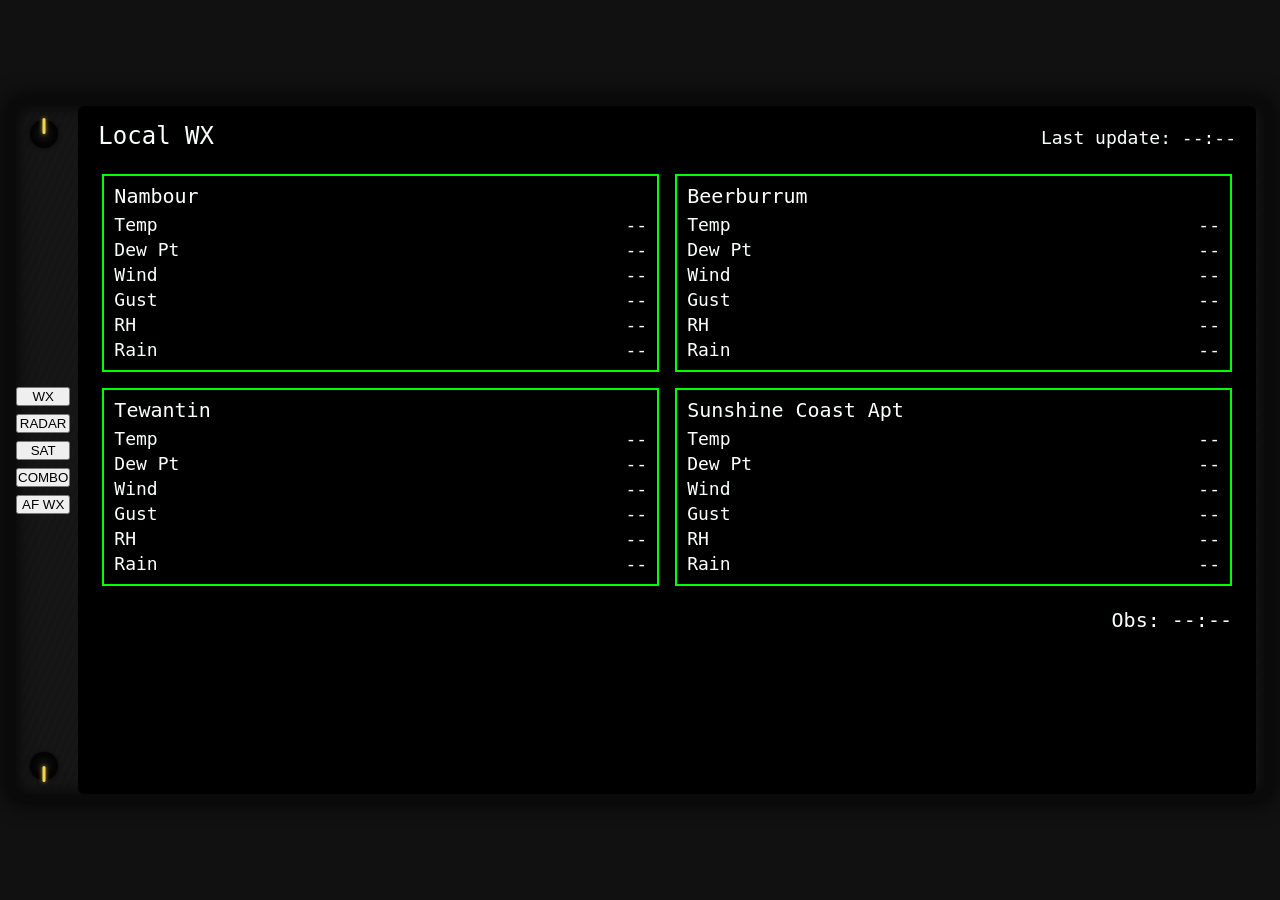
==== commit 6eab91c5: "Update index.html" ====
--- a/index.html
+++ b/index.html
@@ -62,6 +62,7 @@
               </div>
 
               <div id="wx-grid">
+
                 <!-- Nambour -->
                 <div class="wx-tile">
                   <div class="tile-header">Nambour</div>
@@ -106,4 +107,139 @@
                   <div class="tile-header">Sunshine Coast Apt</div>
                   <div class="tile-body">
                     <div class="tile-row"><span class="tile-label">Temp</span><span id="apt-temp" class="tile-value">--</span></div>
-                    <div class="tile-row"><
+                    <div class="tile-row"><span class="tile-label">Dew Pt</span><span id="apt-dew" class="tile-value">--</span></div>
+                    <div class="tile-row"><span class="tile-label">Wind</span><span id="apt-wind" class="tile-value">--</span></div>
+                    <div class="tile-row"><span class="tile-label">Gust</span><span id="apt-gust" class="tile-value">--</span></div>
+                    <div class="tile-row"><span class="tile-label">RH</span><span id="apt-rh" class="tile-value">--</span></div>
+                    <div class="tile-row"><span class="tile-label">Rain</span><span id="apt-rain" class="tile-value">--</span></div>
+                  </div>
+                </div>
+
+              </div>
+
+              <div id="wx-global-obs-time">Obs: --:--</div>
+            </div>
+            <!-- RADAR PAGE -->
+            <div id="radar-page" class="mfd-page">
+              <div class="page-header">
+                <div class="page-title">Radar</div>
+                <div class="page-subtitle">BOM Weather Radar</div>
+              </div>
+
+              <div id="radar-container">
+                <canvas id="radar-canvas"></canvas>
+              </div>
+
+              <div id="radar-controls">
+                <button class="radar-btn" data-radar-action="zoom-in">+</button>
+                <button class="radar-btn" data-radar-action="zoom-out">−</button>
+                <button class="radar-btn" data-radar-action="pan-up">↑</button>
+                <button class="radar-btn" data-radar-action="pan-down">↓</button>
+                <button class="radar-btn" data-radar-action="pan-left">←</button>
+                <button class="radar-btn" data-radar-action="pan-right">→</button>
+              </div>
+            </div>
+
+            <!-- SATELLITE PAGE -->
+            <div id="satellite-page" class="mfd-page">
+              <div class="page-header">
+                <div class="page-title">Satellite</div>
+                <div class="page-subtitle">Himawari-9</div>
+              </div>
+
+              <div id="sat-container">
+                <canvas id="sat-canvas"></canvas>
+              </div>
+
+              <div id="sat-controls">
+                <button class="sat-btn" data-sat-channel="vis">VIS</button>
+                <button class="sat-btn" data-sat-channel="ir">IR</button>
+                <button class="sat-btn" data-sat-channel="wv">WV</button>
+              </div>
+            </div>
+
+            <!-- COMBO PAGE -->
+            <div id="combo-page" class="mfd-page">
+              <div class="page-header">
+                <div class="page-title">Combo</div>
+                <div class="page-subtitle">Radar + Satellite</div>
+              </div>
+
+              <div id="combo-container">
+                <canvas id="combo-sat-canvas"></canvas>
+                <canvas id="combo-radar-canvas"></canvas>
+              </div>
+
+              <div id="combo-controls">
+                <label class="opacity-label">Radar Opacity</label>
+                <input id="combo-opacity" type="range" min="0" max="1" step="0.01" value="0.7" />
+              </div>
+            </div>
+
+            <!-- AIRFIELD WX PAGE -->
+            <div id="airfieldwx-page" class="mfd-page">
+              <div class="page-header">
+                <div class="page-title">Airfield WX</div>
+                <div id="afwx-last-update" class="page-subtitle">Last update: --:--</div>
+              </div>
+
+              <div id="afwx-grid">
+
+                <!-- YBSU -->
+                <div class="afwx-tile">
+                  <div class="tile-header">YBSU</div>
+                  <div class="tile-body">
+                    <div class="tile-row"><span class="tile-label">Wind</span><span id="ybsu-wind" class="tile-value">--</span></div>
+                    <div class="tile-row"><span class="tile-label">Vis</span><span id="ybsu-vis" class="tile-value">--</span></div>
+                    <div class="tile-row"><span class="tile-label">Cloud</span><span id="ybsu-cloud" class="tile-value">--</span></div>
+                    <div class="tile-row"><span class="tile-label">QNH</span><span id="ybsu-qnh" class="tile-value">--</span></div>
+                    <div class="tile-row"><span class="tile-label">Temp</span><span id="ybsu-temp" class="tile-value">--</span></div>
+                  </div>
+                </div>
+
+                <!-- YBMC -->
+                <div class="afwx-tile">
+                  <div class="tile-header">YBMC</div>
+                  <div class="tile-body">
+                    <div class="tile-row"><span class="tile-label">Wind</span><span id="ybmc-wind" class="tile-value">--</span></div>
+                    <div class="tile-row"><span class="tile-label">Vis</span><span id="ybmc-vis" class="tile-value">--</span></div>
+                    <div class="tile-row"><span class="tile-label">Cloud</span><span id="ybmc-cloud" class="tile-value">--</span></div>
+                    <div class="tile-row"><span class="tile-label">QNH</span><span id="ybmc-qnh" class="tile-value">--</span></div>
+                    <div class="tile-row"><span class="tile-label">Temp</span><span id="ybmc-temp" class="tile-value">--</span></div>
+                  </div>
+                </div>
+
+                <!-- YCDR -->
+                <div class="afwx-tile">
+                  <div class="tile-header">YCDR</div>
+                  <div class="tile-body">
+                    <div class="tile-row"><span class="tile-label">Wind</span><span id="ycdr-wind" class="tile-value">--</span></div>
+                    <div class="tile-row"><span class="tile-label">Vis</span><span id="ycdr-vis" class="tile-value">--</span></div>
+                    <div class="tile-row"><span class="tile-label">Cloud</span><span id="ycdr-cloud" class="tile-value">--</span></div>
+                    <div class="tile-row"><span class="tile-label">QNH</span><span id="ycdr-qnh" class="tile-value">--</span></div>
+                    <div class="tile-row"><span class="tile-label">Temp</span><span id="ycdr-temp" class="tile-value">--</span></div>
+                  </div>
+                </div>
+
+                <!-- YKRY -->
+                <div class="afwx-tile">
+                  <div class="tile-header">YKRY</div>
+                  <div class="tile-body">
+                    <div class="tile-row"><span class="tile-label">Wind</span><span id="ykry-wind" class="tile-value">--</span></div>
+                    <div class="tile-row"><span class="tile-label">Vis</span><span id="ykry-vis" class="tile-value">--</span></div>
+                    <div class="tile-row"><span class="tile-label">Cloud</span><span id="ykry-cloud" class="tile-value">--</span></div>
+                    <div class="tile-row"><span class="tile-label">QNH</span><span id="ykry-qnh" class="tile-value">--</span></div>
+                    <div class="tile-row"><span class="tile-label">Temp</span><span id="ykry-temp" class="tile-value">--</span></div>
+                  </div>
+                </div>
+
+              </div>
+            </div>
+
+          </div> <!-- end page-container -->
+        </div> <!-- end crt -->
+      </div> <!-- end mfd-screen -->
+    </div> <!-- end mfd-bezel -->
+  </div> <!-- end app-root -->
+</body>
+</html>
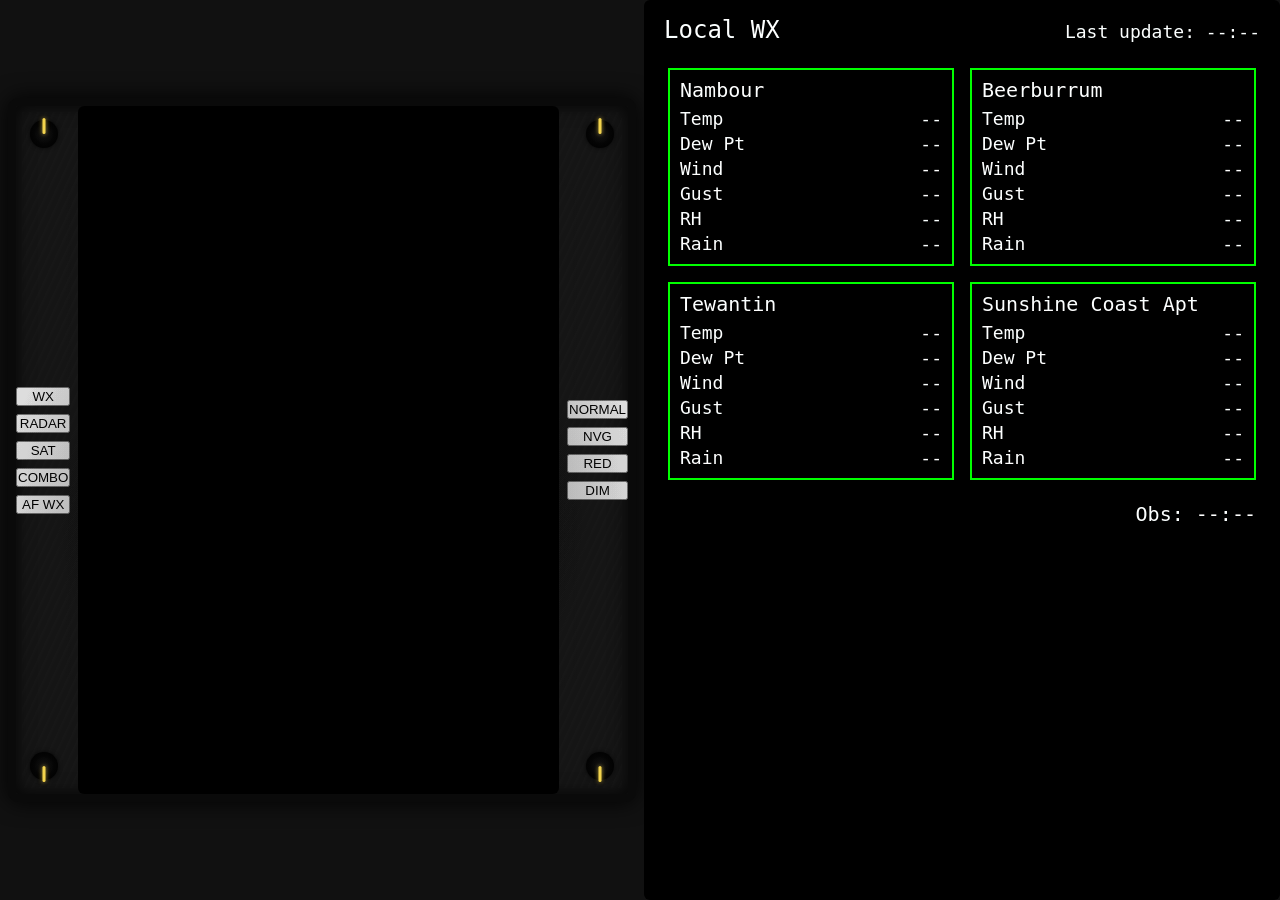
==== commit 3aad7950: "Update index.html" ====
--- a/index.html
+++ b/index.html
@@ -29,6 +29,7 @@
 
 <body>
   <div id="app-root">
+
     <div id="mfd-bezel">
 
       <!-- SCREWS -->
@@ -38,13 +39,124 @@
       <div id="screw-br" class="bezel-screw"><div class="bezel-screw-mark"></div></div>
 
       <!-- LEFT BUTTON STACK -->
-      <div id="left-buttons">
+      <div id="left-buttons" class="bezel-button-column">
         <button class="bezel-btn" data-page="wx-page">WX</button>
         <button class="bezel-btn" data-page="radar-page">RADAR</button>
         <button class="bezel-btn" data-page="satellite-page">SAT</button>
         <button class="bezel-btn" data-page="combo-page">COMBO</button>
         <button class="bezel-btn" data-page="airfieldwx-page">AF WX</button>
       </div>
+
+      <!-- CRT GLASS + CRT DISPLAY -->
+      <div class="crt-glass">
+        <div id="crt">
+
+          <!-- PAGE CONTAINER -->
+          <div id="page-container">
+            <div id="wx-page" class="mfd-page active-page"></div>
+            <div id="radar-page" class="mfd-page"></div>
+            <div id="satellite-page" class="mfd-page"></div>
+            <div id="combo-page" class="mfd-page"></div>
+            <div id="airfieldwx-page" class="mfd-page"></div>
+          </div>
+
+        </div>
+      </div>
+
+      <!-- RIGHT BUTTON STACK -->
+      <div id="right-buttons" class="bezel-button-column">
+        <button class="bezel-btn" data-action="mode-normal">NORMAL</button>
+        <button class="bezel-btn" data-action="mode-nvg">NVG</button>
+        <button class="bezel-btn" data-action="mode-red">RED</button>
+        <button class="bezel-btn" data-action="brightness-down">DIM</button>
+      </div>
+
+    </div>
+      <!-- END BEZEL -->
+    </div> <!-- #mfd-bezel -->
+
+  </div> <!-- #app-root -->
+
+  <!-- ============================
+       PAGE CONTENT TEMPLATES
+       ============================ -->
+
+  <!-- WX PAGE -->
+  <div id="wx-page-content" style="display:none;">
+    <div id="wx-tiles" class="tile-grid">
+
+      <div class="wx-tile">
+        <h3>Nambour</h3>
+        <div class="wx-row"><span>Temp:</span><span id="nambour-temp">--</span></div>
+        <div class="wx-row"><span>Dew:</span><span id="nambour-dew">--</span></div>
+        <div class="wx-row"><span>Wind:</span><span id="nambour-wind">--</span></div>
+        <div class="wx-row"><span>Gust:</span><span id="nambour-gust">--</span></div>
+        <div class="wx-row"><span>RH:</span><span id="nambour-rh">--</span></div>
+        <div class="wx-row"><span>Rain:</span><span id="nambour-rain">--</span></div>
+      </div>
+
+      <div class="wx-tile">
+        <h3>Beerburrum</h3>
+        <div class="wx-row"><span>Temp:</span><span id="beerburrum-temp">--</span></div>
+        <div class="wx-row"><span>Dew:</span><span id="beerburrum-dew">--</span></div>
+        <div class="wx-row"><span>Wind:</span><span id="beerburrum-wind">--</span></div>
+        <div class="wx-row"><span>Gust:</span><span id="beerburrum-gust">--</span></div>
+        <div class="wx-row"><span>RH:</span><span id="beerburrum-rh">--</span></div>
+        <div class="wx-row"><span>Rain:</span><span id="beerburrum-rain">--</span></div>
+      </div>
+
+      <div class="wx-tile">
+        <h3>Tewantin</h3>
+        <div class="wx-row"><span>Temp:</span><span id="tewantin-temp">--</span></div>
+        <div class="wx-row"><span>Dew:</span><span id="tewantin-dew">--</span></div>
+        <div class="wx-row"><span>Wind:</span><span id="tewantin-wind">--</span></div>
+        <div class="wx-row"><span>Gust:</span><span id="tewantin-gust">--</span></div>
+        <div class="wx-row"><span>RH:</span><span id="tewantin-rh">--</span></div>
+        <div class="wx-row"><span>Rain:</span><span id="tewantin-rain">--</span></div>
+      </div>
+
+      <div class="wx-tile">
+        <h3>Sunshine Coast Apt</h3>
+        <div class="wx-row"><span>Temp:</span><span id="apt-temp">--</span></div>
+        <div class="wx-row"><span>Dew:</span><span id="apt-dew">--</span></div>
+        <div class="wx-row"><span>Wind:</span><span id="apt-wind">--</span></div>
+        <div class="wx-row"><span>Gust:</span><span id="apt-gust">--</span></div>
+        <div class="wx-row"><span>RH:</span><span id="apt-rh">--</span></div>
+        <div class="wx-row"><span>Rain:</span><span id="apt-rain">--</span></div>
+      </div>
+
+    </div>
+
+    <div id="wx-last-update">Last update: --:--</div>
+    <div id="wx-global-obs-time">Obs: --:--</div>
+  </div>
+
+  <!-- RADAR PAGE -->
+  <div id="radar-page-content" style="display:none;">
+    <canvas id="radar-canvas" width="1280" height="720"></canvas>
+  </div>
+
+  <!-- SATELLITE PAGE -->
+  <div id="satellite-page-content" style="display:none;">
+    <canvas id="satellite-canvas" width="1280" height="720"></canvas>
+  </div>
+
+  <!-- COMBO PAGE -->
+  <div id="combo-page-content" style="display:none;">
+    <canvas id="combo-radar" width="1280" height="720"></canvas>
+    <canvas id="combo-sat" width="1280" height="720"></canvas>
+  </div>
+
+  <!-- AIRFIELD WX PAGE -->
+  <div id="airfieldwx-page-content" style="display:none;">
+    <div id="airfieldwx-container">
+      <div id="airfieldwx-output">Loading...</div>
+    </div>
+  </div>
+
+</body>
+</html>
+
 
       <!-- CENTER CRT -->
       <div id="mfd-screen">
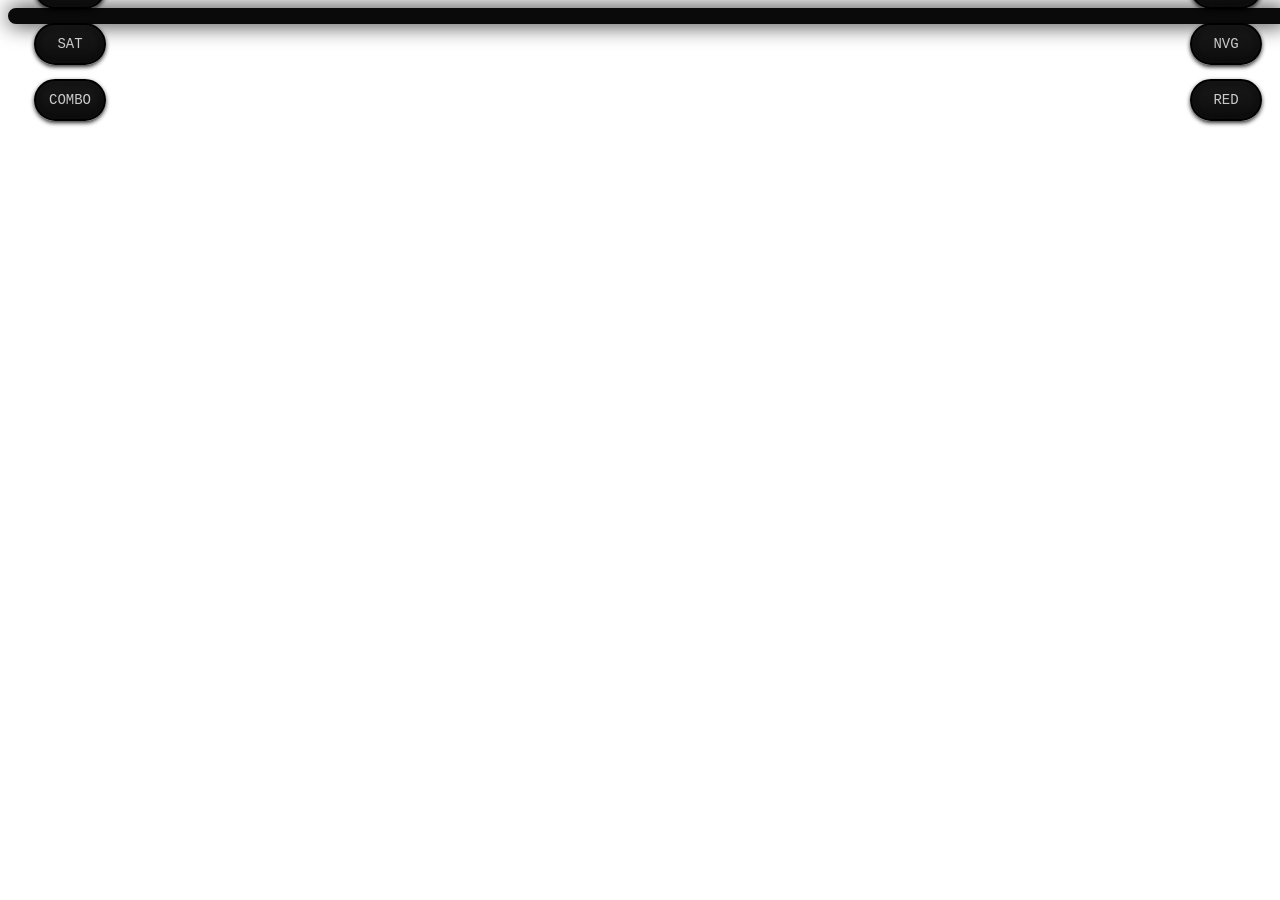
==== commit 0a2c309d: "Update index.html" ====
--- a/index.html
+++ b/index.html
@@ -2,356 +2,92 @@
 <html lang="en">
 <head>
   <meta charset="UTF-8" />
+  <meta name="viewport" content="width=device-width, initial-scale=1.0" />
   <title>Fireground WX Data</title>
-  <meta name="viewport" content="width=device-width, initial-scale=1.0" />
 
   <!-- CSS -->
-  <link rel="stylesheet" href="css/style.css" />
   <link rel="stylesheet" href="css/bezel.css" />
+  <link rel="stylesheet" href="css/buttons.css" />
   <link rel="stylesheet" href="css/crt.css" />
-  <link rel="stylesheet" href="css/lcd.css" />
-  <link rel="stylesheet" href="css/buttons.css" />
-  <link rel="stylesheet" href="css/tiles.css" />
-  <link rel="stylesheet" href="css/airfieldwx.css" />
-  <link rel="stylesheet" href="css/modes.css" />
-
-  <!-- JS -->
-  <script src="js/core.js" defer></script>
-  <script src="js/modes.js" defer></script>
-  <script src="js/brightness.js" defer></script>
-  <script src="js/scaling.js" defer></script>
-  <script src="js/wx.js" defer></script>
-  <script src="js/airfieldwx.js" defer></script>
-  <script src="js/radar.js" defer></script>
-  <script src="js/satellite.js" defer></script>
-  <script src="js/combo.js" defer></script>
+  <link rel="stylesheet" href="css/layout.css" />
 </head>
 
 <body>
-  <div id="app-root">
 
-    <div id="mfd-bezel">
+<div id="app-root">
 
-      <!-- SCREWS -->
-      <div id="screw-tl" class="bezel-screw"><div class="bezel-screw-mark"></div></div>
-      <div id="screw-tr" class="bezel-screw"><div class="bezel-screw-mark"></div></div>
-      <div id="screw-bl" class="bezel-screw"><div class="bezel-screw-mark"></div></div>
-      <div id="screw-br" class="bezel-screw"><div class="bezel-screw-mark"></div></div>
+  <!-- ============================
+       BEZEL FRAME
+  ============================= -->
+  <div id="mfd-bezel">
 
-      <!-- LEFT BUTTON STACK -->
-      <div id="left-buttons" class="bezel-button-column">
-        <button class="bezel-btn" data-page="wx-page">WX</button>
-        <button class="bezel-btn" data-page="radar-page">RADAR</button>
-        <button class="bezel-btn" data-page="satellite-page">SAT</button>
-        <button class="bezel-btn" data-page="combo-page">COMBO</button>
-        <button class="bezel-btn" data-page="airfieldwx-page">AF WX</button>
-      </div>
+    <!-- Screws -->
+    <div class="screw screw-tl"></div>
+    <div class="screw screw-tr"></div>
+    <div class="screw screw-bl"></div>
+    <div class="screw screw-br"></div>
 
-      <!-- CRT GLASS + CRT DISPLAY -->
-      <div class="crt-glass">
-        <div id="crt">
+    <!-- Left Buttons -->
+    <div id="left-buttons" class="bezel-button-column">
+      <button class="bezel-btn" data-page="wx-page">WX</button>
+      <button class="bezel-btn" data-page="radar-page">RADAR</button>
+      <button class="bezel-btn" data-page="satellite-page">SAT</button>
+      <button class="bezel-btn" data-page="combo-page">COMBO</button>
+    </div>
 
-          <!-- PAGE CONTAINER -->
-          <div id="page-container">
-            <div id="wx-page" class="mfd-page active-page"></div>
-            <div id="radar-page" class="mfd-page"></div>
-            <div id="satellite-page" class="mfd-page"></div>
-            <div id="combo-page" class="mfd-page"></div>
-            <div id="airfieldwx-page" class="mfd-page"></div>
+    <!-- Right Buttons -->
+    <div id="right-buttons" class="bezel-button-column">
+      <button class="bezel-btn" data-page="airfieldwx-page">AF WX</button>
+      <button class="bezel-btn" data-action="mode-normal">NORM</button>
+      <button class="bezel-btn" data-action="mode-nvg">NVG</button>
+      <button class="bezel-btn" data-action="mode-red">RED</button>
+    </div>
+
+    <!-- ============================
+         CRT + PAGE CONTAINER
+    ============================= -->
+    <div class="crt-glass">
+      <div id="crt">
+        <div id="page-container">
+
+          <!-- WX PAGE -->
+          <div id="wx-page" class="mfd-page active-page">
+            <div id="wx-page-content"></div>
+          </div>
+
+          <!-- RADAR PAGE -->
+          <div id="radar-page" class="mfd-page">
+            <canvas id="radar-canvas"></canvas>
+          </div>
+
+          <!-- SATELLITE PAGE -->
+          <div id="satellite-page" class="mfd-page">
+            <canvas id="sat-canvas"></canvas>
+          </div>
+
+          <!-- COMBO PAGE -->
+          <div id="combo-page" class="mfd-page">
+            <canvas id="combo-canvas"></canvas>
+          </div>
+
+          <!-- AIRFIELD WX PAGE -->
+          <div id="airfieldwx-page" class="mfd-page">
+            <div id="airfieldwx-content"></div>
           </div>
 
         </div>
       </div>
-
-      <!-- RIGHT BUTTON STACK -->
-      <div id="right-buttons" class="bezel-button-column">
-        <button class="bezel-btn" data-action="mode-normal">NORMAL</button>
-        <button class="bezel-btn" data-action="mode-nvg">NVG</button>
-        <button class="bezel-btn" data-action="mode-red">RED</button>
-        <button class="bezel-btn" data-action="brightness-down">DIM</button>
-      </div>
-
-    </div>
-      <!-- END BEZEL -->
-    </div> <!-- #mfd-bezel -->
-
-  </div> <!-- #app-root -->
-
-  <!-- ============================
-       PAGE CONTENT TEMPLATES
-       ============================ -->
-
-  <!-- WX PAGE -->
-  <div id="wx-page-content" style="display:none;">
-    <div id="wx-tiles" class="tile-grid">
-
-      <div class="wx-tile">
-        <h3>Nambour</h3>
-        <div class="wx-row"><span>Temp:</span><span id="nambour-temp">--</span></div>
-        <div class="wx-row"><span>Dew:</span><span id="nambour-dew">--</span></div>
-        <div class="wx-row"><span>Wind:</span><span id="nambour-wind">--</span></div>
-        <div class="wx-row"><span>Gust:</span><span id="nambour-gust">--</span></div>
-        <div class="wx-row"><span>RH:</span><span id="nambour-rh">--</span></div>
-        <div class="wx-row"><span>Rain:</span><span id="nambour-rain">--</span></div>
-      </div>
-
-      <div class="wx-tile">
-        <h3>Beerburrum</h3>
-        <div class="wx-row"><span>Temp:</span><span id="beerburrum-temp">--</span></div>
-        <div class="wx-row"><span>Dew:</span><span id="beerburrum-dew">--</span></div>
-        <div class="wx-row"><span>Wind:</span><span id="beerburrum-wind">--</span></div>
-        <div class="wx-row"><span>Gust:</span><span id="beerburrum-gust">--</span></div>
-        <div class="wx-row"><span>RH:</span><span id="beerburrum-rh">--</span></div>
-        <div class="wx-row"><span>Rain:</span><span id="beerburrum-rain">--</span></div>
-      </div>
-
-      <div class="wx-tile">
-        <h3>Tewantin</h3>
-        <div class="wx-row"><span>Temp:</span><span id="tewantin-temp">--</span></div>
-        <div class="wx-row"><span>Dew:</span><span id="tewantin-dew">--</span></div>
-        <div class="wx-row"><span>Wind:</span><span id="tewantin-wind">--</span></div>
-        <div class="wx-row"><span>Gust:</span><span id="tewantin-gust">--</span></div>
-        <div class="wx-row"><span>RH:</span><span id="tewantin-rh">--</span></div>
-        <div class="wx-row"><span>Rain:</span><span id="tewantin-rain">--</span></div>
-      </div>
-
-      <div class="wx-tile">
-        <h3>Sunshine Coast Apt</h3>
-        <div class="wx-row"><span>Temp:</span><span id="apt-temp">--</span></div>
-        <div class="wx-row"><span>Dew:</span><span id="apt-dew">--</span></div>
-        <div class="wx-row"><span>Wind:</span><span id="apt-wind">--</span></div>
-        <div class="wx-row"><span>Gust:</span><span id="apt-gust">--</span></div>
-        <div class="wx-row"><span>RH:</span><span id="apt-rh">--</span></div>
-        <div class="wx-row"><span>Rain:</span><span id="apt-rain">--</span></div>
-      </div>
-
     </div>
 
-    <div id="wx-last-update">Last update: --:--</div>
-    <div id="wx-global-obs-time">Obs: --:--</div>
   </div>
+</div>
 
-  <!-- RADAR PAGE -->
-  <div id="radar-page-content" style="display:none;">
-    <canvas id="radar-canvas" width="1280" height="720"></canvas>
-  </div>
-
-  <!-- SATELLITE PAGE -->
-  <div id="satellite-page-content" style="display:none;">
-    <canvas id="satellite-canvas" width="1280" height="720"></canvas>
-  </div>
-
-  <!-- COMBO PAGE -->
-  <div id="combo-page-content" style="display:none;">
-    <canvas id="combo-radar" width="1280" height="720"></canvas>
-    <canvas id="combo-sat" width="1280" height="720"></canvas>
-  </div>
-
-  <!-- AIRFIELD WX PAGE -->
-  <div id="airfieldwx-page-content" style="display:none;">
-    <div id="airfieldwx-container">
-      <div id="airfieldwx-output">Loading...</div>
-    </div>
-  </div>
+<!-- JS -->
+<script src="js/core.js"></script>
+<script src="js/wx.js"></script>
+<script src="js/modes.js"></script>
+<script src="js/scaling.js"></script>
+<script src="js/brightness.js"></script>
 
 </body>
 </html>
-
-
-      <!-- CENTER CRT -->
-      <div id="mfd-screen">
-        <div id="crt" class="normal-mode">
-          <div class="crt-glass"></div>
-          <div class="crt-bloom"></div>
-
-          <div id="page-container">
-
-            <!-- WX PAGE -->
-            <div id="wx-page" class="mfd-page active-page">
-              <div class="page-header">
-                <div class="page-title">Local WX</div>
-                <div id="wx-last-update" class="page-subtitle">Last update: --:--</div>
-              </div>
-
-              <div id="wx-grid">
-
-                <!-- Nambour -->
-                <div class="wx-tile">
-                  <div class="tile-header">Nambour</div>
-                  <div class="tile-body">
-                    <div class="tile-row"><span class="tile-label">Temp</span><span id="nambour-temp" class="tile-value">--</span></div>
-                    <div class="tile-row"><span class="tile-label">Dew Pt</span><span id="nambour-dew" class="tile-value">--</span></div>
-                    <div class="tile-row"><span class="tile-label">Wind</span><span id="nambour-wind" class="tile-value">--</span></div>
-                    <div class="tile-row"><span class="tile-label">Gust</span><span id="nambour-gust" class="tile-value">--</span></div>
-                    <div class="tile-row"><span class="tile-label">RH</span><span id="nambour-rh" class="tile-value">--</span></div>
-                    <div class="tile-row"><span class="tile-label">Rain</span><span id="nambour-rain" class="tile-value">--</span></div>
-                  </div>
-                </div>
-
-                <!-- Beerburrum -->
-                <div class="wx-tile">
-                  <div class="tile-header">Beerburrum</div>
-                  <div class="tile-body">
-                    <div class="tile-row"><span class="tile-label">Temp</span><span id="beerburrum-temp" class="tile-value">--</span></div>
-                    <div class="tile-row"><span class="tile-label">Dew Pt</span><span id="beerburrum-dew" class="tile-value">--</span></div>
-                    <div class="tile-row"><span class="tile-label">Wind</span><span id="beerburrum-wind" class="tile-value">--</span></div>
-                    <div class="tile-row"><span class="tile-label">Gust</span><span id="beerburrum-gust" class="tile-value">--</span></div>
-                    <div class="tile-row"><span class="tile-label">RH</span><span id="beerburrum-rh" class="tile-value">--</span></div>
-                    <div class="tile-row"><span class="tile-label">Rain</span><span id="beerburrum-rain" class="tile-value">--</span></div>
-                  </div>
-                </div>
-
-                <!-- Tewantin -->
-                <div class="wx-tile">
-                  <div class="tile-header">Tewantin</div>
-                  <div class="tile-body">
-                    <div class="tile-row"><span class="tile-label">Temp</span><span id="tewantin-temp" class="tile-value">--</span></div>
-                    <div class="tile-row"><span class="tile-label">Dew Pt</span><span id="tewantin-dew" class="tile-value">--</span></div>
-                    <div class="tile-row"><span class="tile-label">Wind</span><span id="tewantin-wind" class="tile-value">--</span></div>
-                    <div class="tile-row"><span class="tile-label">Gust</span><span id="tewantin-gust" class="tile-value">--</span></div>
-                    <div class="tile-row"><span class="tile-label">RH</span><span id="tewantin-rh" class="tile-value">--</span></div>
-                    <div class="tile-row"><span class="tile-label">Rain</span><span id="tewantin-rain" class="tile-value">--</span></div>
-                  </div>
-                </div>
-
-                <!-- Sunshine Coast Airport -->
-                <div class="wx-tile">
-                  <div class="tile-header">Sunshine Coast Apt</div>
-                  <div class="tile-body">
-                    <div class="tile-row"><span class="tile-label">Temp</span><span id="apt-temp" class="tile-value">--</span></div>
-                    <div class="tile-row"><span class="tile-label">Dew Pt</span><span id="apt-dew" class="tile-value">--</span></div>
-                    <div class="tile-row"><span class="tile-label">Wind</span><span id="apt-wind" class="tile-value">--</span></div>
-                    <div class="tile-row"><span class="tile-label">Gust</span><span id="apt-gust" class="tile-value">--</span></div>
-                    <div class="tile-row"><span class="tile-label">RH</span><span id="apt-rh" class="tile-value">--</span></div>
-                    <div class="tile-row"><span class="tile-label">Rain</span><span id="apt-rain" class="tile-value">--</span></div>
-                  </div>
-                </div>
-
-              </div>
-
-              <div id="wx-global-obs-time">Obs: --:--</div>
-            </div>
-            <!-- RADAR PAGE -->
-            <div id="radar-page" class="mfd-page">
-              <div class="page-header">
-                <div class="page-title">Radar</div>
-                <div class="page-subtitle">BOM Weather Radar</div>
-              </div>
-
-              <div id="radar-container">
-                <canvas id="radar-canvas"></canvas>
-              </div>
-
-              <div id="radar-controls">
-                <button class="radar-btn" data-radar-action="zoom-in">+</button>
-                <button class="radar-btn" data-radar-action="zoom-out">−</button>
-                <button class="radar-btn" data-radar-action="pan-up">↑</button>
-                <button class="radar-btn" data-radar-action="pan-down">↓</button>
-                <button class="radar-btn" data-radar-action="pan-left">←</button>
-                <button class="radar-btn" data-radar-action="pan-right">→</button>
-              </div>
-            </div>
-
-            <!-- SATELLITE PAGE -->
-            <div id="satellite-page" class="mfd-page">
-              <div class="page-header">
-                <div class="page-title">Satellite</div>
-                <div class="page-subtitle">Himawari-9</div>
-              </div>
-
-              <div id="sat-container">
-                <canvas id="sat-canvas"></canvas>
-              </div>
-
-              <div id="sat-controls">
-                <button class="sat-btn" data-sat-channel="vis">VIS</button>
-                <button class="sat-btn" data-sat-channel="ir">IR</button>
-                <button class="sat-btn" data-sat-channel="wv">WV</button>
-              </div>
-            </div>
-
-            <!-- COMBO PAGE -->
-            <div id="combo-page" class="mfd-page">
-              <div class="page-header">
-                <div class="page-title">Combo</div>
-                <div class="page-subtitle">Radar + Satellite</div>
-              </div>
-
-              <div id="combo-container">
-                <canvas id="combo-sat-canvas"></canvas>
-                <canvas id="combo-radar-canvas"></canvas>
-              </div>
-
-              <div id="combo-controls">
-                <label class="opacity-label">Radar Opacity</label>
-                <input id="combo-opacity" type="range" min="0" max="1" step="0.01" value="0.7" />
-              </div>
-            </div>
-
-            <!-- AIRFIELD WX PAGE -->
-            <div id="airfieldwx-page" class="mfd-page">
-              <div class="page-header">
-                <div class="page-title">Airfield WX</div>
-                <div id="afwx-last-update" class="page-subtitle">Last update: --:--</div>
-              </div>
-
-              <div id="afwx-grid">
-
-                <!-- YBSU -->
-                <div class="afwx-tile">
-                  <div class="tile-header">YBSU</div>
-                  <div class="tile-body">
-                    <div class="tile-row"><span class="tile-label">Wind</span><span id="ybsu-wind" class="tile-value">--</span></div>
-                    <div class="tile-row"><span class="tile-label">Vis</span><span id="ybsu-vis" class="tile-value">--</span></div>
-                    <div class="tile-row"><span class="tile-label">Cloud</span><span id="ybsu-cloud" class="tile-value">--</span></div>
-                    <div class="tile-row"><span class="tile-label">QNH</span><span id="ybsu-qnh" class="tile-value">--</span></div>
-                    <div class="tile-row"><span class="tile-label">Temp</span><span id="ybsu-temp" class="tile-value">--</span></div>
-                  </div>
-                </div>
-
-                <!-- YBMC -->
-                <div class="afwx-tile">
-                  <div class="tile-header">YBMC</div>
-                  <div class="tile-body">
-                    <div class="tile-row"><span class="tile-label">Wind</span><span id="ybmc-wind" class="tile-value">--</span></div>
-                    <div class="tile-row"><span class="tile-label">Vis</span><span id="ybmc-vis" class="tile-value">--</span></div>
-                    <div class="tile-row"><span class="tile-label">Cloud</span><span id="ybmc-cloud" class="tile-value">--</span></div>
-                    <div class="tile-row"><span class="tile-label">QNH</span><span id="ybmc-qnh" class="tile-value">--</span></div>
-                    <div class="tile-row"><span class="tile-label">Temp</span><span id="ybmc-temp" class="tile-value">--</span></div>
-                  </div>
-                </div>
-
-                <!-- YCDR -->
-                <div class="afwx-tile">
-                  <div class="tile-header">YCDR</div>
-                  <div class="tile-body">
-                    <div class="tile-row"><span class="tile-label">Wind</span><span id="ycdr-wind" class="tile-value">--</span></div>
-                    <div class="tile-row"><span class="tile-label">Vis</span><span id="ycdr-vis" class="tile-value">--</span></div>
-                    <div class="tile-row"><span class="tile-label">Cloud</span><span id="ycdr-cloud" class="tile-value">--</span></div>
-                    <div class="tile-row"><span class="tile-label">QNH</span><span id="ycdr-qnh" class="tile-value">--</span></div>
-                    <div class="tile-row"><span class="tile-label">Temp</span><span id="ycdr-temp" class="tile-value">--</span></div>
-                  </div>
-                </div>
-
-                <!-- YKRY -->
-                <div class="afwx-tile">
-                  <div class="tile-header">YKRY</div>
-                  <div class="tile-body">
-                    <div class="tile-row"><span class="tile-label">Wind</span><span id="ykry-wind" class="tile-value">--</span></div>
-                    <div class="tile-row"><span class="tile-label">Vis</span><span id="ykry-vis" class="tile-value">--</span></div>
-                    <div class="tile-row"><span class="tile-label">Cloud</span><span id="ykry-cloud" class="tile-value">--</span></div>
-                    <div class="tile-row"><span class="tile-label">QNH</span><span id="ykry-qnh" class="tile-value">--</span></div>
-                    <div class="tile-row"><span class="tile-label">Temp</span><span id="ykry-temp" class="tile-value">--</span></div>
-                  </div>
-                </div>
-
-              </div>
-            </div>
-
-          </div> <!-- end page-container -->
-        </div> <!-- end crt -->
-      </div> <!-- end mfd-screen -->
-    </div> <!-- end mfd-bezel -->
-  </div> <!-- end app-root -->
-</body>
-</html>
--- a/css/buttons.css
+++ b/css/buttons.css
@@ -1,49 +1,123 @@
-/* ===========================================================
-   RAISED MECHANICAL BUTTONS
-=========================================================== */
+/* ============================================================
+   BUTTONS — Avionics-Style Bezel Buttons
+============================================================ */
 
-.mfd-button {
-  width: 120px;
-  height: 48px;
-  background: #1a1a1a;
-  border: 3px solid #444;
-  border-radius: 6px;
-  color: #ffb000 !important;
-  font-size: 18px;
-  font-weight: bold;
-  cursor: pointer;
-
-  /* Raised mechanical look */
-  box-shadow:
-    0 4px 0 #000,
-    0 0 6px #000 inset;
-
-  /* Reduced glow — contained inside bezel */
-  text-shadow:
-    0 0 2px #ffb000,
-    0 0 4px #ffb000;
-
-  transition: transform 0.08s linear, box-shadow 0.08s linear;
+.bezel-button-column {
+  position: absolute;
+  top: 50%;
+  transform: translateY(-50%);
+  display: flex;
+  flex-direction: column;
+  gap: 14px;
+  z-index: 20;
 }
 
-/* ===========================================================
-   DEPRESSED STATE (selected)
-=========================================================== */
-
-.mfd-button.active-page,
-.mfd-button.active-mode {
-  transform: translateY(4px);
-  box-shadow:
-    0 1px 0 #000,
-    0 0 3px #000 inset;
-  background: #111;
+#left-buttons {
+  left: 18px;
 }
 
-/* ===========================================================
-   PHYSICAL PRESS ANIMATION
-=========================================================== */
+#right-buttons {
+  right: 18px;
+}
 
-.mfd-button:active {
-  transform: translateY(4px);
-  filter: brightness(0.85);
+/* ------------------------------------------------------------
+   Base Button Style
+------------------------------------------------------------ */
+
+.bezel-btn {
+  width: 72px;
+  height: 42px;
+  border-radius: 22px; /* OVAL — correct avionics shape */
+  background: linear-gradient(to bottom, #1a1a1a, #0f0f0f);
+  color: #d8d8d8;
+  font-family: "Consolas", monospace;
+  font-size: 14px;
+  border: 2px solid #000;
+  outline: none;
+
+  display: flex;
+  align-items: center;
+  justify-content: center;
+
+  box-shadow:
+    inset 0 0 6px rgba(255,255,255,0.05),
+    inset 0 0 12px rgba(0,0,0,0.8),
+    0 2px 4px rgba(0,0,0,0.8);
+
+  position: relative;
+  cursor: pointer;
+  user-select: none;
 }
+
+/* ------------------------------------------------------------
+   Button Grime (from bezel.css)
+------------------------------------------------------------ */
+
+.bezel-btn::after {
+  content: "";
+  position: absolute;
+  inset: -4px;
+  border-radius: 6px;
+  background: radial-gradient(
+    circle at 50% 60%,
+    rgba(0,0,0,0.35) 0%,
+    rgba(0,0,0,0) 70%
+  );
+  opacity: 0.25;
+  pointer-events: none;
+}
+
+/* ------------------------------------------------------------
+   Active Button (Selected Page)
+------------------------------------------------------------ */
+
+.bezel-btn.active-mode {
+  background: linear-gradient(to bottom, #2a2a2a, #1a1a1a);
+  color: #ffffff;
+  border-color: #444;
+
+  box-shadow:
+    inset 0 0 10px rgba(255,255,255,0.08),
+    inset 0 0 16px rgba(0,0,0,0.9),
+    0 0 6px rgba(255,255,255,0.15);
+
+  border-radius: 22px; /* Prevents rectangle override */
+}
+
+/* ------------------------------------------------------------
+   Pressed State (Tactile Feedback)
+------------------------------------------------------------ */
+
+.bezel-btn:active {
+  transform: translateY(1px);
+  box-shadow:
+    inset 0 0 12px rgba(0,0,0,0.9),
+    0 1px 2px rgba(0,0,0,0.7);
+}
+
+/* ------------------------------------------------------------
+   NVG Mode — Dim Buttons
+------------------------------------------------------------ */
+
+.nvg-mode .bezel-btn {
+  background: linear-gradient(to bottom, #0c0c0c, #050505);
+  color: #7f7f7f;
+}
+
+.nvg-mode .bezel-btn.active-mode {
+  color: #bfbfbf;
+}
+
+/* ------------------------------------------------------------
+   RED Mode — Red Backlit Buttons
+------------------------------------------------------------ */
+
+.red-mode .bezel-btn {
+  background: linear-gradient(to bottom, #2a0000, #150000);
+  color: #ffb3b3;
+}
+
+.red-mode .bezel-btn.active-mode {
+  background: linear-gradient(to bottom, #3a0000, #1f0000);
+  color: #ffffff;
+}
--- a/css/crt.css
+++ b/css/crt.css
@@ -1,210 +1,145 @@
-/* ===========================================================
-   CRT EFFECT — CONTAINED INSIDE #crt ONLY
-=========================================================== */
+/* ============================================================
+   CRT — Curved Glass, Glow, Scanlines, Shadow
+============================================================ */
+
+.crt-glass {
+  position: absolute;
+  top: 50%;
+  left: 50%;
+  width: 78%;
+  height: 78%;
+  transform: translate(-50%, -50%);
+  border-radius: 14px;
+
+  background: radial-gradient(
+    circle at 50% 50%,
+    rgba(255,255,255,0.06) 0%,
+    rgba(255,255,255,0.02) 35%,
+    rgba(0,0,0,0.25) 100%
+  );
+
+  box-shadow:
+    inset 0 0 18px rgba(0,0,0,0.9),
+    inset 0 0 32px rgba(0,0,0,0.7),
+    0 0 18px rgba(0,0,0,0.8);
+
+  overflow: hidden;
+  z-index: 10;
+}
+
+/* ------------------------------------------------------------
+   CRT Display Surface
+------------------------------------------------------------ */
 
 #crt {
-  width: 100%;
-  height: 100%;
-  position: relative;
-  background: #000;
-  border-radius: 6px;
-  overflow: /* ============================================================
-   CRT CORE — 1280×720 WIDE DISPLAY
-   All mode tinting is scoped to #crt ONLY.
-============================================================ */
-
-#crt {
-  width: 100%;
-  height: 100%;
-  position: relative;
-  overflow: hidden;
-
-  /* Base black CRT glass */
+  position: absolute;
+  inset: 0;
+  border-radius: 12px;
   background: #000;
 
-  /* Curvature */
-  transform: perspective(900px) translateZ(0) scale(1.01);
-  border-radius: 18px;
+  box-shadow:
+    inset 0 0 22px rgba(0,0,0,0.9),
+    inset 0 0 40px rgba(0,0,0,0.7);
 
-  /* Glow + tube depth */
-  box-shadow:
-    0 0 40px rgba(0,255,0,0.15) inset,
-    0 0 60px #000 inset,
-    0 0 40px #000;
-
-  /* Default mode variables */
-  --crt-text: #ffffff;
-  --crt-glow: rgba(0,255,0,0.15);
-  --crt-scanline-opacity: 0.18;
-  --crt-mask-opacity: 0.12;
+  overflow: hidden;
 }
 
-/* ============================================================
-   MODE: NORMAL (white CRT)
-============================================================ */
-#crt.normal-mode {
-  --crt-text: #ffffff;
-  --crt-glow: rgba(255,255,255,0.12);
-  --crt-scanline-opacity: 0.15;
-  --crt-mask-opacity: 0.10;
-}
+/* ------------------------------------------------------------
+   CRT Curvature Shadow (reinforced in bezel.css)
+------------------------------------------------------------ */
 
-/* ============================================================
-   MODE: NVG (green phosphor)
-============================================================ */
-#crt.nvg-mode {
-  --crt-text: #00ff66;
-  --crt-glow: rgba(0,255,100,0.25);
-  --crt-scanline-opacity: 0.22;
-  --crt-mask-opacity: 0.14;
-}
-
-/* ============================================================
-   MODE: RED (red phosphor)
-============================================================ */
-#crt.red-mode {
-  --crt-text: #ff3333;
-  --crt-glow: rgba(255,50,50,0.25);
-  --crt-scanline-opacity: 0.22;
-  --crt-mask-opacity: 0.14;
-}
-
-/* ============================================================
-   CRT TEXT COLOR
-============================================================ */
-#crt,
-#crt * {
-  color: var(--crt-text);
-}
-
-/* ============================================================
-   SCANLINES
-============================================================ */
-#crt::before {
-  content: "";
-  position: absolute;
-  inset: 0;
-  pointer-events: none;
-
-  background: repeating-linear-gradient(
-    to bottom,
-    rgba(0,0,0,0) 0px,
-    rgba(0,0,0,var(--crt-scanline-opacity)) 2px,
-    rgba(0,0,0,0) 4px
-  );
-
-  mix-blend-mode: multiply;
-  z-index: 5;
-}
-
-/* ============================================================
-   RGB SUBPIXEL MASK
-============================================================ */
 #crt::after {
   content: "";
   position: absolute;
   inset: 0;
   pointer-events: none;
 
-  background: repeating-linear-gradient(
-    90deg,
-    rgba(255,0,0,var(--crt-mask-opacity)) 0px,
-    rgba(0,255,0,var(--crt-mask-opacity)) 2px,
-    rgba(0,0,255,var(--crt-mask-opacity)) 4px,
-    rgba(255,0,0,var(--crt-mask-opacity)) 6px
+  background: radial-gradient(
+    ellipse at center,
+    rgba(0,0,0,0) 55%,
+    rgba(0,0,0,0.25) 75%,
+    rgba(0,0,0,0.45) 100%
   );
 
-  mix-blend-mode: screen;
-  z-index: 6;
+  mix-blend-mode: multiply;
+  opacity: 0.55;
 }
 
-/* ============================================================
-   GLASS REFLECTION
-============================================================ */
-#crt .crt-glass {
+/* ------------------------------------------------------------
+   Page Container
+------------------------------------------------------------ */
+
+#page-container {
+  position: absolute;
+  inset: 0;
+  overflow: hidden;
+  z-index: 5;
+}
+
+.mfd-page {
+  display: none;
+  width: 100%;
+  height: 100%;
+}
+
+.mfd-page.active-page {
+  display: block;
+}
+
+/* ------------------------------------------------------------
+   Scanlines (subtle, avionics-safe)
+------------------------------------------------------------ */
+
+.crt-glass::before {
   content: "";
   position: absolute;
   inset: 0;
   pointer-events: none;
 
-  background: linear-gradient(
-    135deg,
-    rgba(255,255,255,0.08) 0%,
-    rgba(255,255,255,0.02) 40%,
-    rgba(0,0,0,0) 70%
+  background-image: repeating-linear-gradient(
+    to bottom,
+    rgba(255,255,255,0.015) 0px,
+    rgba(255,255,255,0.015) 1px,
+    rgba(0,0,0,0) 3px
   );
 
-  z-index: 7;
+  opacity: 0.12;
+  mix-blend-mode: overlay;
 }
 
-/* ============================================================
-   PHOSPHOR BLOOM (subtle)
-============================================================ */
-#crt .crt-bloom {
-  content: "";
-  position: absolute;
-  inset: 0;
-  pointer-events: none;
+/* ------------------------------------------------------------
+   NVG Mode — Dim CRT
+------------------------------------------------------------ */
 
-  box-shadow:
-    0 0 40px var(--crt-glow) inset,
-    0 0 80px var(--crt-glow) inset;
-
-  z-index: 4;
+.nvg-mode #crt {
+  background: #020202;
 }
 
-/* ============================================================
-   PAGE CONTAINER INSIDE CRT
-============================================================ */
-#page-container {
-  position: relative;
-  z-index: 10; /* above scanlines + mask */
-  padding: 20px;
+.nvg-mode #crt::after {
+  opacity: 0.35;
 }
 
-/* ============================================================
-   TEXT RENDERING
-============================================================ */
-#crt,
-#crt * {
-  text-shadow:
-    0 0 4px var(--crt-glow),
-    0 0 8px var(--crt-glow);
-  font-smooth: never;
-  -webkit-font-smoothing: none;
-  -moz-osx-font-smoothing: grayscale;
+.nvg-mode .crt-glass::before {
+  opacity: 0.08;
 }
 
-/* ============================================================
-   OPTIONAL: CRT FLICKER (subtle)
-============================================================ */
-@keyframes crt-flicker {
-  0% { opacity: 1; }
-  50% { opacity: 0.97; }
-  100% { opacity: 1; }
+/* ------------------------------------------------------------
+   RED Mode — Red CRT Glow
+------------------------------------------------------------ */
+
+.red-mode #crt {
+  background: #1a0000;
 }
 
-#crt {
-  animation: crt-flicker 0.12s infinite;
+.red-mode #crt::after {
+  background: radial-gradient(
+    ellipse at center,
+    rgba(0,0,0,0) 55%,
+    rgba(60,0,0,0.35) 75%,
+    rgba(80,0,0,0.55) 100%
+  );
 }
 
-
-  box-shadow:
-    inset 0 0 25px rgba(0,255,255,0.08),
-    inset 0 0 60px rgba(0,255,255,0.05);
+.red-mode .crt-glass::before {
+  opacity: 0.18;
 }
-
-/* Subtle scanlines */
-#crt::after {
-  content: "";
-  position: absolute;
-  inset: 0;
-  background: repeating-linear-gradient(
-    to bottom,
-    rgba(0,255,255,0.03) 0px,
-    rgba(0,255,255,0.03) 2px,
-    transparent 2px,
-    transparent 4px
-  );
-  pointer-events: none;
-}
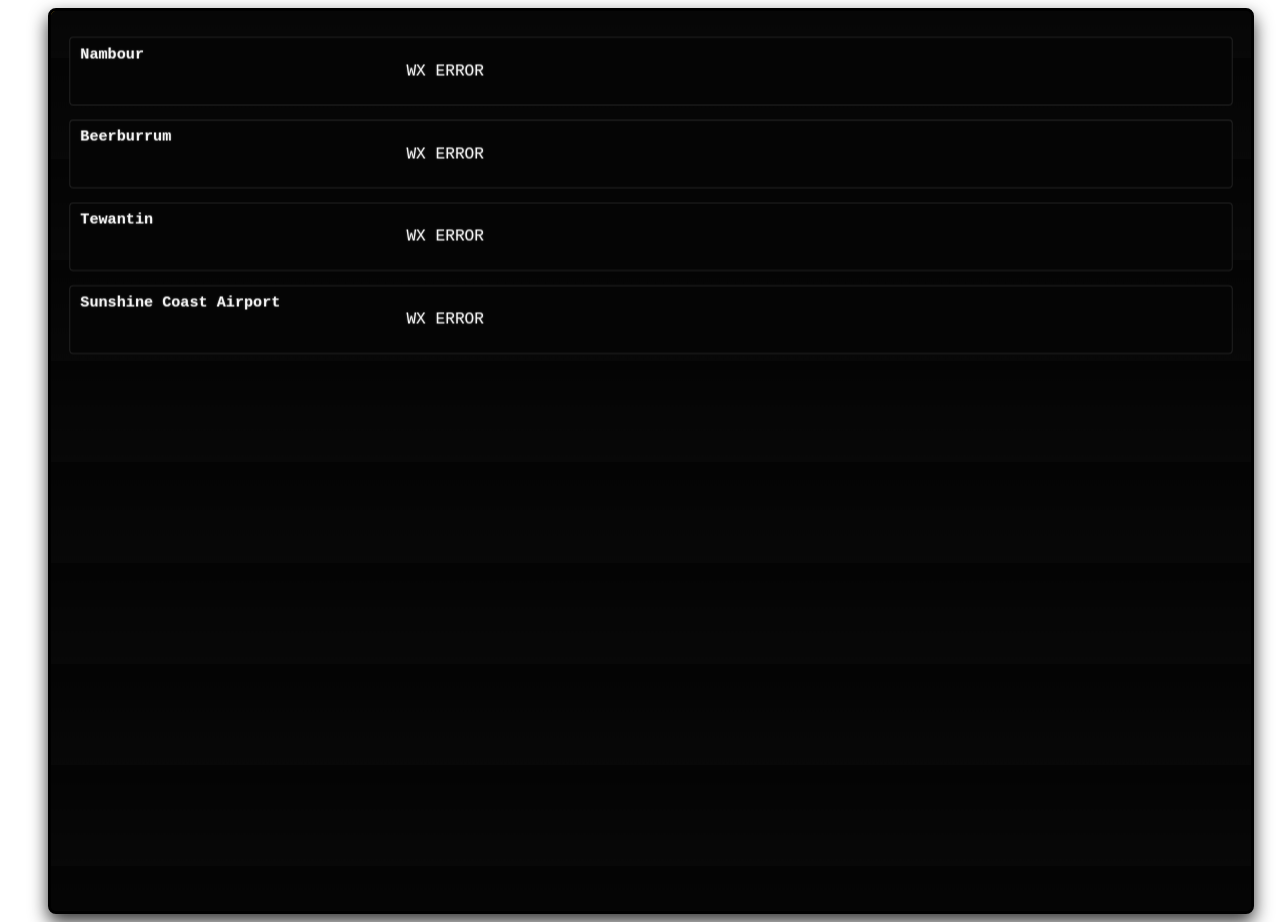
==== commit 60a9370b: "Update index.html" ====
--- a/index.html
+++ b/index.html
@@ -1,93 +1,106 @@
 <!DOCTYPE html>
 <html lang="en">
 <head>
-  <meta charset="UTF-8" />
-  <meta name="viewport" content="width=device-width, initial-scale=1.0" />
-  <title>Fireground WX Data</title>
+  <meta charset="UTF-8">
+  <meta name="viewport" content="width=device-width, initial-scale=1.0">
+  <title>MFD Display</title>
 
-  <!-- CSS -->
-  <link rel="stylesheet" href="css/bezel.css" />
-  <link rel="stylesheet" href="css/buttons.css" />
-  <link rel="stylesheet" href="css/crt.css" />
-  <link rel="stylesheet" href="css/layout.css" />
+  <!-- ============================
+       CSS STACK (ORDER MATTERS)
+  ============================= -->
+  <link rel="stylesheet" href="css/bezel.css">
+  <link rel="stylesheet" href="css/buttons.css">
+  <link rel="stylesheet" href="css/crt.css">
+  <link rel="stylesheet" href="css/layout.css">
+  <link rel="stylesheet" href="css/illumination.css">
 </head>
 
 <body>
 
-<div id="app-root">
-
   <!-- ============================
-       BEZEL FRAME
+       MFD BEZEL + CRT
   ============================= -->
   <div id="mfd-bezel">
 
-    <!-- Screws -->
-    <div class="screw screw-tl"></div>
-    <div class="screw screw-tr"></div>
-    <div class="screw screw-bl"></div>
-    <div class="screw screw-br"></div>
+    <!-- CRT GLASS -->
+    <div id="crt" class="crt-glass">
 
-    <!-- Left Buttons -->
-    <div id="left-buttons" class="bezel-button-column">
+      <!-- PAGE CONTAINER -->
+      <div id="page-container">
+
+        <!-- ============================
+             WX PAGE
+        ============================= -->
+        <div id="wx-page" class="mfd-page active-page">
+          <div id="wx-page-content"></div>
+        </div>
+
+        <!-- ============================
+             RADAR PAGE
+        ============================= -->
+        <div id="radar-page" class="mfd-page">
+          <canvas id="radar-canvas"></canvas>
+        </div>
+
+        <!-- ============================
+             SAT PAGE
+        ============================= -->
+        <div id="sat-page" class="mfd-page">
+          <canvas id="sat-canvas"></canvas>
+        </div>
+
+        <!-- ============================
+             COMBO PAGE
+        ============================= -->
+        <div id="combo-page" class="mfd-page">
+          <canvas id="combo-canvas"></canvas>
+        </div>
+
+      </div> <!-- end page-container -->
+    </div> <!-- end CRT -->
+    <!-- ============================
+         LEFT BUTTON COLUMN
+    ============================= -->
+    <div id="left-buttons">
       <button class="bezel-btn" data-page="wx-page">WX</button>
       <button class="bezel-btn" data-page="radar-page">RADAR</button>
-      <button class="bezel-btn" data-page="satellite-page">SAT</button>
+      <button class="bezel-btn" data-page="sat-page">SAT</button>
       <button class="bezel-btn" data-page="combo-page">COMBO</button>
     </div>
 
-    <!-- Right Buttons -->
-    <div id="right-buttons" class="bezel-button-column">
-      <button class="bezel-btn" data-page="airfieldwx-page">AF WX</button>
+    <!-- ============================
+         RIGHT BUTTON COLUMN
+    ============================= -->
+    <div id="right-buttons">
       <button class="bezel-btn" data-action="mode-normal">NORM</button>
       <button class="bezel-btn" data-action="mode-nvg">NVG</button>
       <button class="bezel-btn" data-action="mode-red">RED</button>
+      <button class="bezel-btn" data-action="brightness">BRT</button>
     </div>
 
-    <!-- ============================
-         CRT + PAGE CONTAINER
-    ============================= -->
-    <div class="crt-glass">
-      <div id="crt">
-        <div id="page-container">
+  </div> <!-- end mfd-bezel -->
 
-          <!-- WX PAGE -->
-          <div id="wx-page" class="mfd-page active-page">
-            <div id="wx-page-content"></div>
-          </div>
+  <!-- ============================
+       JAVASCRIPT STACK (ORDER MATTERS)
+  ============================= -->
 
-          <!-- RADAR PAGE -->
-          <div id="radar-page" class="mfd-page">
-            <canvas id="radar-canvas"></canvas>
-          </div>
+  <!-- Core page switching + button routing -->
+  <script src="js/core.js"></script>
 
-          <!-- SATELLITE PAGE -->
-          <div id="satellite-page" class="mfd-page">
-            <canvas id="sat-canvas"></canvas>
-          </div>
+  <!-- WX engine (Open‑Meteo version) -->
+  <script src="js/wx.js"></script>
 
-          <!-- COMBO PAGE -->
-          <div id="combo-page" class="mfd-page">
-            <canvas id="combo-canvas"></canvas>
-          </div>
+  <!-- Mode controller (Normal / NVG / Red) -->
+  <script src="js/modes.js"></script>
 
-          <!-- AIRFIELD WX PAGE -->
-          <div id="airfieldwx-page" class="mfd-page">
-            <div id="airfieldwx-content"></div>
-          </div>
+  <!-- Scaling engine (phone‑first, no drift) -->
+  <script src="js/scaling.js"></script>
 
-        </div>
-      </div>
-    </div>
+  <!-- Brightness engine (NVG/RED dimming) -->
+  <script src="js/brightness.js"></script>
 
-  </div>
-</div>
-
-<!-- JS -->
-<script src="js/core.js"></script>
-<script src="js/wx.js"></script>
-<script src="js/modes.js"></script>
-<script src="js/scaling.js"></script>
-<script src="js/brightness.js"></script>
+  <!-- Hard LED illumination + click sound -->
+  <script src="js/illumination.js"></script>
 
 </body>
 </html>
--- a/css/bezel.css
+++ b/css/bezel.css
@@ -1,208 +1,109 @@
 /* ============================================================
-   BEZEL — Dark Matte Metal + Torx T20 Black-Oxide Screws
+   BEZEL — Version A (Correct Geometry)
+   Thin frame, tight inset, rectangular buttons
 ============================================================ */
 
 #mfd-bezel {
-  width: 100%;
-  height: 100%;
-  background: #141414;
-  border: 8px solid #0a0a0a;
-  border-radius: 10px;
   position: relative;
-
+  width: 1200px;
+  height: 900px;
+  background: #0a0a0a;
+  border: 3px solid #000;
+  border-radius: 8px;
   box-shadow:
-    inset 0 0 18px rgba(0,0,0,0.85),
-    0 0 22px rgba(0,0,0,0.9);
+    inset 0 0 12px rgba(0,0,0,0.9),
+    inset 0 0 4px rgba(255,255,255,0.05),
+    0 8px 18px rgba(0,0,0,0.8);
+  margin: 0 auto;
+  overflow: hidden;
+  z-index: 20;
 }
 
-/* ------------------------------------------------------------
-   Screw Wells
------------------------------------------------------------- */
+/* ============================================================
+   SCREWS — 4‑corner avionics style
+============================================================ */
 
-.bezel-screw {
-  width: 28px;
-  height: 28px;
+.screw {
+  width: 22px;
+  height: 22px;
+  background: radial-gradient(circle at 30% 30%, #444, #111);
   border-radius: 50%;
+  box-shadow:
+    inset 0 0 4px rgba(0,0,0,0.9),
+    0 1px 2px rgba(0,0,0,0.6);
   position: absolute;
+  z-index: 30;
+}
 
-  background: radial-gradient(
-    circle at 50% 50%,
-    #0d0d0d 0%,
-    #050505 55%,
-    #000 100%
-  );
+.screw-tl { top: 10px; left: 10px; }
+.screw-tr { top: 10px; right: 10px; }
+.screw-bl { bottom: 10px; left: 10px; }
+.screw-br { bottom: 10px; right: 10px; }
 
+/* ============================================================
+   BUTTON COLUMNS — tight spacing, rectangular buttons
+============================================================ */
+
+.bezel-button-column {
+  position: absolute;
+  top: 90px;
+  display: flex;
+  flex-direction: column;
+  gap: 10px; /* tight spacing */
+  z-index: 40; /* above CRT */
+}
+
+#left-buttons {
+  left: 20px; /* thin bezel */
+}
+
+#right-buttons {
+  right: 20px; /* thin bezel */
+}
+
+/* ============================================================
+   BUTTONS — rectangular, 6px radius, mechanical depth
+============================================================ */
+
+.bezel-btn {
+  width: 90px;
+  height: 42px;
+  border-radius: 6px; /* NOT oval */
+  background: linear-gradient(to bottom, #1b1b1b, #0e0e0e);
+  border: 2px solid #000;
+  box-shadow:
+    inset 0 0 4px rgba(255,255,255,0.05),
+    inset 0 0 10px rgba(0,0,0,0.8),
+    0 2px 3px rgba(0,0,0,0.7);
+  color: #dcdcdc;
+  font-family: Consolas, monospace;
+  font-size: 14px;
   display: flex;
   align-items: center;
   justify-content: center;
-
-  box-shadow:
-    inset 0 0 8px rgba(0,0,0,0.95),
-    0 0 4px rgba(0,0,0,0.7);
+  cursor: pointer;
+  user-select: none;
 }
 
-/* ------------------------------------------------------------
-   Torx T20 Black-Oxide Screw Head
------------------------------------------------------------- */
-
-.bezel-screw::before {
-  content: "";
-  width: 18px;
-  height: 18px;
-
-  background: #111;
-  border-radius: 50%;
-
+.bezel-btn:active {
+  transform: translateY(1px);
   box-shadow:
-    inset 0 0 3px rgba(255,255,255,0.05),
-    inset 0 0 10px rgba(0,0,0,0.9);
-
-  mask-image: url("img/torx-t20.svg");
-  mask-size: contain;
-  mask-repeat: no-repeat;
-  mask-position: center;
+    inset 0 0 6px rgba(0,0,0,0.9),
+    0 1px 1px rgba(0,0,0,0.5);
 }
 
-/* ------------------------------------------------------------
-   Screw Positions — 4 corners
------------------------------------------------------------- */
-
-#screw-tl { top: 14px; left: 14px; }
-#screw-tr { top: 14px; right: 14px; }
-#screw-bl { bottom: 14px; left: 14px; }
-#screw-br { bottom: 14px; right: 14px; }
-
 /* ============================================================
-   WEAR PACK — Micro-scratches, smudges, NVG reflections, torque marks
+   CRT GLASS INSET — tight (10–14px)
 ============================================================ */
 
-/* Edge wear */
-#mfd-bezel::after {
-  content: "";
+.crt-glass {
   position: absolute;
-  inset: 0;
-  pointer-events: none;
-
-  background:
-    linear-gradient(to bottom, rgba(255,255,255,0.06) 0%, rgba(255,255,255,0) 12%),
-    linear-gradient(to top, rgba(255,255,255,0.05) 0%, rgba(255,255,255,0) 18%),
-    linear-gradient(to right, rgba(255,255,255,0.04) 0%, rgba(255,255,255,0) 20%),
-    linear-gradient(to left, rgba(255,255,255,0.04) 0%, rgba(255,255,255,0) 20%);
-
-  mix-blend-mode: overlay;
-  opacity: 0.35;
+  top: 14px;   /* tight inset */
+  left: 14px;  /* tight inset */
+  right: 14px; /* tight inset */
+  bottom: 14px;
+  background: #000;
+  border-radius: 6px;
+  overflow: hidden;
+  z-index: 10;
 }
-
-/* Micro-scratches */
-#mfd-bezel::before {
-  content: "";
-  position: absolute;
-  inset: 6px;
-  pointer-events: none;
-
-  background-image:
-    repeating-linear-gradient(
-      115deg,
-      rgba(255,255,255,0.03) 0px,
-      rgba(255,255,255,0.03) 1px,
-      rgba(255,255,255,0) 3px,
-      rgba(255,255,255,0) 7px
-    );
-  opacity: 0.18;
-  mix-blend-mode: screen;
-}
-
-/* Screw scuffing */
-.bezel-screw::after {
-  content: "";
-  position: absolute;
-  width: 22px;
-  height: 22px;
-  border-radius: 50%;
-
-  background: radial-gradient(
-    circle at 50% 50%,
-    rgba(255,255,255,0.10) 0%,
-    rgba(255,255,255,0) 60%
-  );
-
-  opacity: 0.25;
-  pointer-events: none;
-}
-
-/* Random screw rotation */
-#screw-tl::before { transform: rotate(12deg); }
-#screw-tr::before { transform: rotate(-7deg); }
-#screw-bl::before { transform: rotate(19deg); }
-#screw-br::before { transform: rotate(-14deg); }
-
-/* Button grime */
-.bezel-btn::after {
-  content: "";
-  position: absolute;
-  inset: -4px;
-  border-radius: 6px;
-
-  background: radial-gradient(
-    circle at 50% 60%,
-    rgba(0,0,0,0.35) 0%,
-    rgba(0,0,0,0) 70%
-  );
-
-  opacity: 0.25;
-  pointer-events: none;
-}
-
-/* CRT curvature shadow */
-#crt::after {
-  content: "";
-  position: absolute;
-  inset: 0;
-  pointer-events: none;
-
-  background: radial-gradient(
-    ellipse at center,
-    rgba(0,0,0,0) 55%,
-    rgba(0,0,0,0.25) 75%,
-    rgba(0,0,0,0.45) 100%
-  );
-
-  mix-blend-mode: multiply;
-  opacity: 0.55;
-}
-
-/* NVG-safe reflections */
-.nvg-mode #mfd-bezel::after,
-.nvg-mode #mfd-bezel::before,
-.nvg-mode .crt-glass::after {
-  opacity: 0.18;
-}
-
-.nvg-mode #crt::after {
-  opacity: 0.35;
-}
-
-/* Torque paint marks */
-.bezel-screw-mark {
-  position: absolute;
-  width: 3px;
-  height: 16px;
-  background: #f4d34a;
-  border-radius: 999px;
-  box-shadow: 0 0 4px rgba(244,211,74,0.7);
-  pointer-events: none;
-}
-
-#screw-tl .bezel-screw-mark,
-#screw-tr .bezel-screw-mark {
-  top: -2px;
-  left: 50%;
-  transform: translateX(-50%);
-}
-
-#screw-bl .bezel-screw-mark,
-#screw-br .bezel-screw-mark {
-  bottom: -2px;
-  left: 50%;
-  transform: translateX(-50%);
-}
--- a/css/buttons.css
+++ b/css/buttons.css
@@ -1,123 +1,52 @@
 /* ============================================================
-   BUTTONS — Avionics-Style Bezel Buttons
+   BUTTONS — Interaction + Visual States
+   (Geometry lives in bezel.css)
 ============================================================ */
 
-.bezel-button-column {
-  position: absolute;
-  top: 50%;
-  transform: translateY(-50%);
-  display: flex;
-  flex-direction: column;
-  gap: 14px;
-  z-index: 20;
-}
-
-#left-buttons {
-  left: 18px;
-}
-
-#right-buttons {
-  right: 18px;
-}
-
-/* ------------------------------------------------------------
-   Base Button Style
------------------------------------------------------------- */
-
 .bezel-btn {
-  width: 72px;
+  width: 90px;
   height: 42px;
-  border-radius: 22px; /* OVAL — correct avionics shape */
-  background: linear-gradient(to bottom, #1a1a1a, #0f0f0f);
-  color: #d8d8d8;
-  font-family: "Consolas", monospace;
+  border-radius: 6px; /* rectangular, slight radius */
+  background: linear-gradient(to bottom, #1b1b1b, #0e0e0e);
+  border: 2px solid #000;
+  color: #dcdcdc;
+  font-family: Consolas, monospace;
   font-size: 14px;
-  border: 2px solid #000;
-  outline: none;
-
   display: flex;
   align-items: center;
   justify-content: center;
-
-  box-shadow:
-    inset 0 0 6px rgba(255,255,255,0.05),
-    inset 0 0 12px rgba(0,0,0,0.8),
-    0 2px 4px rgba(0,0,0,0.8);
-
-  position: relative;
   cursor: pointer;
   user-select: none;
+
+  /* Mechanical depth */
+  box-shadow:
+    inset 0 0 4px rgba(255,255,255,0.05),
+    inset 0 0 10px rgba(0,0,0,0.8),
+    0 2px 3px rgba(0,0,0,0.7);
+
+  transition: transform 0.05s ease, box-shadow 0.05s ease;
 }
 
-/* ------------------------------------------------------------
-   Button Grime (from bezel.css)
------------------------------------------------------------- */
-
-.bezel-btn::after {
-  content: "";
-  position: absolute;
-  inset: -4px;
-  border-radius: 6px;
-  background: radial-gradient(
-    circle at 50% 60%,
-    rgba(0,0,0,0.35) 0%,
-    rgba(0,0,0,0) 70%
-  );
-  opacity: 0.25;
-  pointer-events: none;
-}
-
-/* ------------------------------------------------------------
-   Active Button (Selected Page)
------------------------------------------------------------- */
-
-.bezel-btn.active-mode {
-  background: linear-gradient(to bottom, #2a2a2a, #1a1a1a);
-  color: #ffffff;
-  border-color: #444;
-
-  box-shadow:
-    inset 0 0 10px rgba(255,255,255,0.08),
-    inset 0 0 16px rgba(0,0,0,0.9),
-    0 0 6px rgba(255,255,255,0.15);
-
-  border-radius: 22px; /* Prevents rectangle override */
-}
-
-/* ------------------------------------------------------------
-   Pressed State (Tactile Feedback)
------------------------------------------------------------- */
-
+/* Depressed state */
 .bezel-btn:active {
   transform: translateY(1px);
   box-shadow:
-    inset 0 0 12px rgba(0,0,0,0.9),
-    0 1px 2px rgba(0,0,0,0.7);
+    inset 0 0 6px rgba(0,0,0,0.9),
+    0 1px 1px rgba(0,0,0,0.5);
 }
 
-/* ------------------------------------------------------------
-   NVG Mode — Dim Buttons
------------------------------------------------------------- */
-
-.nvg-mode .bezel-btn {
-  background: linear-gradient(to bottom, #0c0c0c, #050505);
-  color: #7f7f7f;
+/* Active page button (highlight) */
+.bezel-btn.active-btn {
+  background: linear-gradient(to bottom, #2a2a2a, #1a1a1a);
+  color: #ffffff;
+  box-shadow:
+    inset 0 0 8px rgba(255,255,255,0.08),
+    inset 0 0 14px rgba(0,0,0,0.9),
+    0 2px 3px rgba(0,0,0,0.7);
 }
 
-.nvg-mode .bezel-btn.active-mode {
-  color: #bfbfbf;
+/* Disabled state (if needed later) */
+.bezel-btn.disabled {
+  opacity: 0.4;
+  pointer-events: none;
 }
-
-/* ------------------------------------------------------------
-   RED Mode — Red Backlit Buttons
------------------------------------------------------------- */
-
-.red-mode .bezel-btn {
-  background: linear-gradient(to bottom, #2a0000, #150000);
-  color: #ffb3b3;
-}
-
-.red-mode .bezel-btn.active-mode {
-  background: linear-gradient(to bottom, #3a0000, #1f0000);
-  color: #ffffff;
-}
--- a/css/crt.css
+++ b/css/crt.css
@@ -1,145 +1,107 @@
 /* ============================================================
-   CRT — Curved Glass, Glow, Scanlines, Shadow
+   CRT — Version A (Correct Geometry)
+   Centered, full-size, tight inset, subtle curvature
 ============================================================ */
-
-.crt-glass {
-  position: absolute;
-  top: 50%;
-  left: 50%;
-  width: 78%;
-  height: 78%;
-  transform: translate(-50%, -50%);
-  border-radius: 14px;
-
-  background: radial-gradient(
-    circle at 50% 50%,
-    rgba(255,255,255,0.06) 0%,
-    rgba(255,255,255,0.02) 35%,
-    rgba(0,0,0,0.25) 100%
-  );
-
-  box-shadow:
-    inset 0 0 18px rgba(0,0,0,0.9),
-    inset 0 0 32px rgba(0,0,0,0.7),
-    0 0 18px rgba(0,0,0,0.8);
-
-  overflow: hidden;
-  z-index: 10;
-}
-
-/* ------------------------------------------------------------
-   CRT Display Surface
------------------------------------------------------------- */
 
 #crt {
   position: absolute;
-  inset: 0;
-  border-radius: 12px;
+  top: 0;
+  left: 0;
+  right: 0;
+  bottom: 0;
+
   background: #000;
+  overflow: hidden;
 
-  box-shadow:
-    inset 0 0 22px rgba(0,0,0,0.9),
-    inset 0 0 40px rgba(0,0,0,0.7);
+  /* Subtle curvature */
+  transform: perspective(900px) translateZ(0) scale(1.01);
+  border-radius: 10px;
 
-  overflow: hidden;
+  /* Ensure CRT sits under bezel buttons */
+  z-index: 5;
 }
 
-/* ------------------------------------------------------------
-   CRT Curvature Shadow (reinforced in bezel.css)
------------------------------------------------------------- */
+/* ============================================================
+   CRT TEXT — Normal Mode = WHITE
+============================================================ */
 
-#crt::after {
+#crt,
+#crt * {
+  color: #f5f5f5; /* correct white */
+  font-family: Consolas, monospace;
+  text-shadow: 0 0 2px rgba(255,255,255,0.4);
+}
+
+/* NVG Mode */
+.nvg-mode #crt,
+.nvg-mode #crt * {
+  color: #7f7f7f;
+}
+
+/* RED Mode */
+.red-mode #crt,
+.red-mode #crt * {
+  color: #ffb3b3;
+}
+
+/* ============================================================
+   SCANLINES — subtle, not overpowering
+============================================================ */
+
+#crt::before {
   content: "";
   position: absolute;
-  inset: 0;
-  pointer-events: none;
+  top: 0;
+  left: 0;
+  right: 0;
+  bottom: 0;
 
-  background: radial-gradient(
-    ellipse at center,
-    rgba(0,0,0,0) 55%,
-    rgba(0,0,0,0.25) 75%,
-    rgba(0,0,0,0.45) 100%
+  background: repeating-linear-gradient(
+    to bottom,
+    rgba(255,255,255,0.03) 0px,
+    rgba(255,255,255,0.03) 1px,
+    rgba(0,0,0,0) 2px
   );
 
-  mix-blend-mode: multiply;
-  opacity: 0.55;
+  pointer-events: none;
+  z-index: 2;
 }
 
-/* ------------------------------------------------------------
-   Page Container
------------------------------------------------------------- */
+/* ============================================================
+   GLASS REFLECTION — subtle avionics sheen
+============================================================ */
+
+.crt-glass::after {
+  content: "";
+  position: absolute;
+  top: 0;
+  left: 0;
+  right: 0;
+  height: 40%;
+  background: linear-gradient(
+    to bottom,
+    rgba(255,255,255,0.06),
+    rgba(255,255,255,0)
+  );
+  pointer-events: none;
+  z-index: 3;
+}
+
+/* ============================================================
+   PAGE CONTAINER
+============================================================ */
 
 #page-container {
   position: absolute;
   inset: 0;
-  overflow: hidden;
-  z-index: 5;
+  padding: 20px;
+  z-index: 4;
 }
 
 .mfd-page {
   display: none;
-  width: 100%;
-  height: 100%;
 }
 
 .mfd-page.active-page {
   display: block;
 }
-
-/* ------------------------------------------------------------
-   Scanlines (subtle, avionics-safe)
------------------------------------------------------------- */
-
-.crt-glass::before {
-  content: "";
-  position: absolute;
-  inset: 0;
-  pointer-events: none;
-
-  background-image: repeating-linear-gradient(
-    to bottom,
-    rgba(255,255,255,0.015) 0px,
-    rgba(255,255,255,0.015) 1px,
-    rgba(0,0,0,0) 3px
-  );
-
-  opacity: 0.12;
-  mix-blend-mode: overlay;
-}
-
-/* ------------------------------------------------------------
-   NVG Mode — Dim CRT
------------------------------------------------------------- */
-
-.nvg-mode #crt {
-  background: #020202;
-}
-
-.nvg-mode #crt::after {
-  opacity: 0.35;
-}
-
-.nvg-mode .crt-glass::before {
-  opacity: 0.08;
-}
-
-/* ------------------------------------------------------------
-   RED Mode — Red CRT Glow
------------------------------------------------------------- */
-
-.red-mode #crt {
-  background: #1a0000;
-}
-
-.red-mode #crt::after {
-  background: radial-gradient(
-    ellipse at center,
-    rgba(0,0,0,0) 55%,
-    rgba(60,0,0,0.35) 75%,
-    rgba(80,0,0,0.55) 100%
-  );
-}
-
-.red-mode .crt-glass::before {
-  opacity: 0.18;
-}
--- a/css/layout.css
+++ b/css/layout.css
@@ -0,0 +1,84 @@
+/* ============================================================
+   GLOBAL PAGE LAYOUT
+============================================================ */
+
+.mfd-page {
+  display: none;
+  width: 100%;
+  height: 100%;
+}
+
+.mfd-page.active-page {
+  display: block;
+}
+
+/* ============================================================
+   WX PAGE — Version A (vertical stack, large tiles)
+============================================================ */
+
+#wx-page-content {
+  display: flex;
+  flex-direction: column;
+  gap: 14px;
+  padding: 10px 4px;
+}
+
+/* Each WX tile */
+.wx-tile {
+  background: #050505;
+  border: 1px solid #222;
+  border-radius: 4px;
+  padding: 8px 10px;
+
+  display: grid;
+  grid-template-columns: 1.2fr 3fr;
+  row-gap: 4px;
+
+  font-family: Consolas, monospace;
+}
+
+/* Tile title */
+.wx-tile h3 {
+  margin: 0 0 4px 0;
+  font-size: 15px;
+  color: #ffffff;
+}
+
+/* Label/value rows */
+.wx-row {
+  display: flex;
+  justify-content: space-between;
+  font-size: 13px;
+}
+
+.wx-row span:first-child {
+  color: #aaaaaa;
+}
+
+.wx-row span:last-child {
+  color: #ffffff;
+  text-align: right;
+}
+
+/* ============================================================
+   AIRFIELD WX PAGE
+============================================================ */
+
+#airfieldwx-content {
+  padding: 10px;
+  font-family: Consolas, monospace;
+  font-size: 14px;
+  color: #ffffff;
+}
+
+/* ============================================================
+   RADAR / SAT / COMBO CANVAS
+============================================================ */
+
+#radar-canvas,
+#sat-canvas,
+#combo-canvas {
+  width: 100%;
+  height: 100%;
+  background: #000;
+}
--- a/css/illumination.css
+++ b/css/illumination.css
@@ -0,0 +1,91 @@
+/* ============================================================
+   AVIONICS HARD LED ILLUMINATION
+   Sharp amber LED, crisp halo, bezel bleed, CRT reflection
+============================================================ */
+
+/* Base amber color */
+:root {
+  --led-amber: #ffb400;
+  --led-core: #ffcc33;
+}
+
+/* ------------------------------------------------------------
+   BUTTON LED — HARD, SHARP, MIL‑SPEC
+------------------------------------------------------------ */
+
+.bezel-btn {
+  position: relative;
+  transition: box-shadow 0.08s ease, transform 0.05s ease;
+}
+
+/* LED ON (active page button) */
+.bezel-btn.active-btn {
+  color: #fff;
+  text-shadow: 0 0 4px var(--led-core);
+
+  /* Hard LED core + crisp halo */
+  box-shadow:
+    0 0 4px var(--led-core),
+    0 0 12px var(--led-amber),
+    0 0 22px rgba(255,180,0,0.6),
+    inset 0 0 6px rgba(255,200,0,0.4);
+}
+
+/* ------------------------------------------------------------
+   DEPRESSED MECHANICAL TRAVEL
+------------------------------------------------------------ */
+
+.bezel-btn:active {
+  transform: translateY(2px);
+  box-shadow:
+    inset 0 0 8px rgba(0,0,0,0.9),
+    0 1px 2px rgba(0,0,0,0.6);
+}
+
+/* ------------------------------------------------------------
+   BEZEL LIGHT BLEED (subtle reflection)
+------------------------------------------------------------ */
+
+.bezel-btn.active-btn::after {
+  content: "";
+  position: absolute;
+  top: -4px;
+  left: -4px;
+  right: -4px;
+  bottom: -4px;
+  border-radius: 8px;
+  pointer-events: none;
+
+  background: radial-gradient(
+    circle,
+    rgba(255,180,0,0.25) 0%,
+    rgba(255,180,0,0.10) 40%,
+    rgba(255,180,0,0) 70%
+  );
+
+  z-index: -1;
+}
+
+/* ------------------------------------------------------------
+   CRT REFLECTION SYNC
+------------------------------------------------------------ */
+
+#crt::after {
+  content: "";
+  position: absolute;
+  inset: 0;
+  pointer-events: none;
+  z-index: 3;
+
+  background: radial-gradient(
+    circle at 50% 100%,
+    rgba(255,180,0,0.08),
+    rgba(255,180,0,0)
+  );
+  opacity: 0;
+  transition: opacity 0.2s ease;
+}
+
+body.led-active #crt::after {
+  opacity: 1;
+}
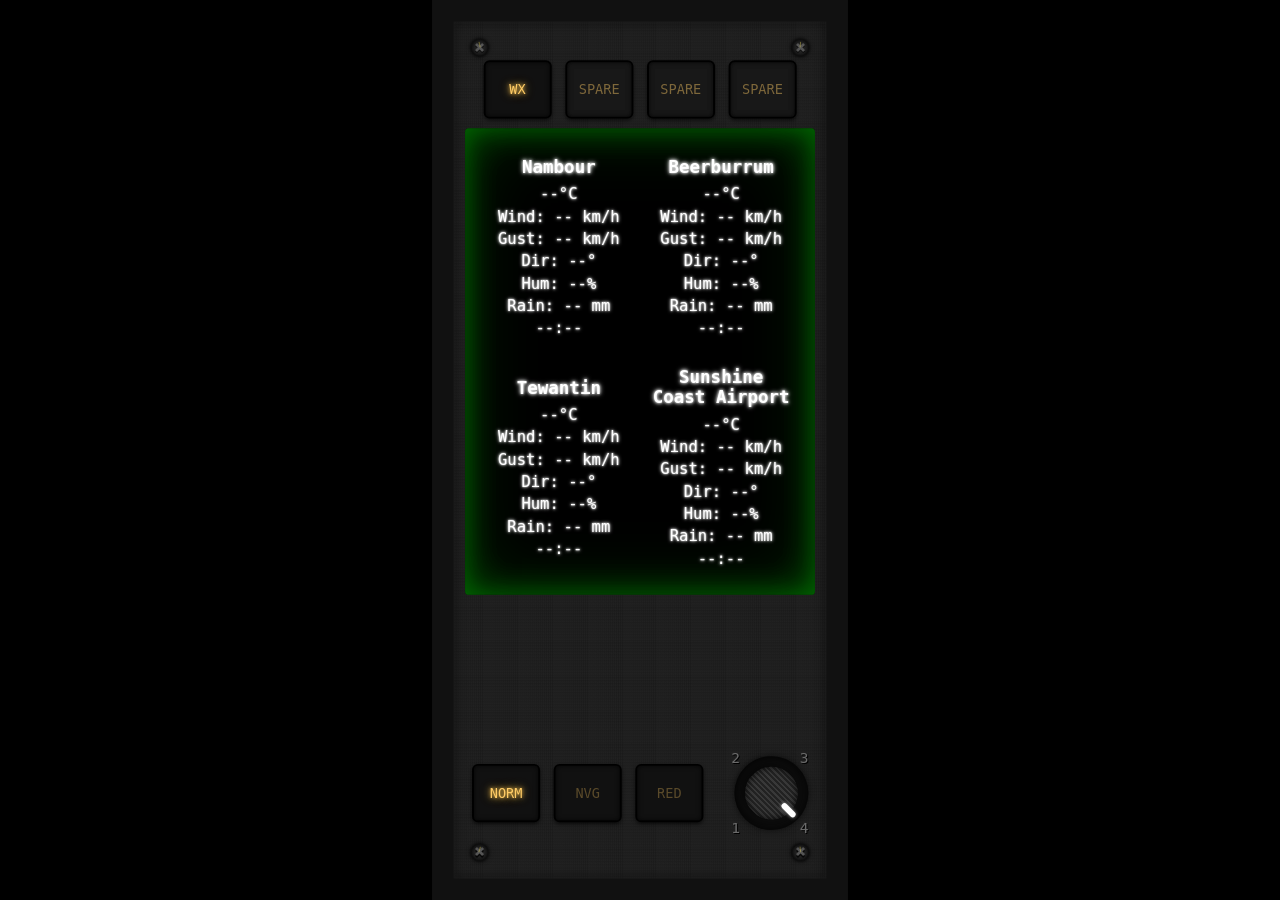
==== commit d802a225: "Add files via upload" ====
--- a/index.html
+++ b/index.html
@@ -1,106 +1,96 @@
-<!DOCTYPE html>
-<html lang="en">
-<head>
-  <meta charset="UTF-8">
-  <meta name="viewport" content="width=device-width, initial-scale=1.0">
-  <title>MFD Display</title>
-
-  <!-- ============================
-       CSS STACK (ORDER MATTERS)
-  ============================= -->
-  <link rel="stylesheet" href="css/bezel.css">
-  <link rel="stylesheet" href="css/buttons.css">
-  <link rel="stylesheet" href="css/crt.css">
-  <link rel="stylesheet" href="css/layout.css">
-  <link rel="stylesheet" href="css/illumination.css">
-</head>
-
-<body>
-
-  <!-- ============================
-       MFD BEZEL + CRT
-  ============================= -->
-  <div id="mfd-bezel">
-
-    <!-- CRT GLASS -->
-    <div id="crt" class="crt-glass">
-
-      <!-- PAGE CONTAINER -->
-      <div id="page-container">
-
-        <!-- ============================
-             WX PAGE
-        ============================= -->
-        <div id="wx-page" class="mfd-page active-page">
-          <div id="wx-page-content"></div>
-        </div>
-
-        <!-- ============================
-             RADAR PAGE
-        ============================= -->
-        <div id="radar-page" class="mfd-page">
-          <canvas id="radar-canvas"></canvas>
-        </div>
-
-        <!-- ============================
-             SAT PAGE
-        ============================= -->
-        <div id="sat-page" class="mfd-page">
-          <canvas id="sat-canvas"></canvas>
-        </div>
-
-        <!-- ============================
-             COMBO PAGE
-        ============================= -->
-        <div id="combo-page" class="mfd-page">
-          <canvas id="combo-canvas"></canvas>
-        </div>
-
-      </div> <!-- end page-container -->
-    </div> <!-- end CRT -->
-    <!-- ============================
-         LEFT BUTTON COLUMN
-    ============================= -->
-    <div id="left-buttons">
-      <button class="bezel-btn" data-page="wx-page">WX</button>
-      <button class="bezel-btn" data-page="radar-page">RADAR</button>
-      <button class="bezel-btn" data-page="sat-page">SAT</button>
-      <button class="bezel-btn" data-page="combo-page">COMBO</button>
-    </div>
-
-    <!-- ============================
-         RIGHT BUTTON COLUMN
-    ============================= -->
-    <div id="right-buttons">
-      <button class="bezel-btn" data-action="mode-normal">NORM</button>
-      <button class="bezel-btn" data-action="mode-nvg">NVG</button>
-      <button class="bezel-btn" data-action="mode-red">RED</button>
-      <button class="bezel-btn" data-action="brightness">BRT</button>
-    </div>
-
-  </div> <!-- end mfd-bezel -->
-
-  <!-- ============================
-       JAVASCRIPT STACK (ORDER MATTERS)
-  ============================= -->
-
-  <!-- Core page switching + button routing -->
-  <script src="js/core.js"></script>
-
-  <!-- WX engine (Open‑Meteo version) -->
-  <script src="js/wx.js"></script>
-
-  <!-- Mode controller (Normal / NVG / Red) -->
-  <script src="js/modes.js"></script>
-
-  <!-- Scaling engine (phone‑first, no drift) -->
-  <script src="js/scaling.js"></script>
-
-  <!-- Brightness engine (NVG/RED dimming) -->
-  <script src="js/brightness.js"></script>
-
-  <!-- Hard LED illumination + click sound -->
-  <script src="js/illumination.js"></script>
-
-</body>
-</html>
+<!DOCTYPE html>
+<html lang="en">
+<head>
+  <meta charset="UTF-8" />
+
+  <!-- FIXED VIEWPORT (prevents scrolling on iPhone) -->
+  <meta name="viewport" content="width=device-width, initial-scale=1.0, maximum-scale=1.0, user-scalable=no" />
+
+  <title>MFD</title>
+
+  <!-- Load UI layers first -->
+  <link rel="stylesheet" href="css/buttons.css" />
+  <link rel="stylesheet" href="css/crt.css" />
+  <link rel="stylesheet" href="css/pages/wx.css" />
+
+  <!-- Load bezel last so realism wins -->
+  <link rel="stylesheet" href="css/bezel.css" />
+</head>
+
+<body data-mode="normal">
+  <div id="mfd-root">
+    <div id="mfd-bezel">
+
+      <!-- BEZEL SCREWS -->
+      <div class="bezel-screw tl"></div>
+      <div class="bezel-screw tr"></div>
+      <div class="bezel-screw bl"></div>
+      <div class="bezel-screw br"></div>
+
+      <!-- TOP BUTTON ROW -->
+      <div id="mfd-top-buttons" class="mfd-button-row">
+        <button class="bezel-btn page-btn" data-page="wx">WX</button>
+
+        <!-- SPARE buttons (illuminated, non-selectable) -->
+        <button class="bezel-btn spare-btn" disabled>SPARE</button>
+        <button class="bezel-btn spare-btn" disabled>SPARE</button>
+        <button class="bezel-btn spare-btn" disabled>SPARE</button>
+      </div>
+
+      <!-- CRT WRAPPER -->
+      <div id="mfd-crt-wrapper">
+        <div id="mfd-crt">
+          <div id="crt-content">
+
+            <!-- ⭐ WX PAGE MUST BE INSIDE CRT CONTENT ⭐ -->
+            <div id="page-wx" data-page-id="wx">
+              <div id="wx-grid"></div>
+            </div>
+
+          </div>
+        </div>
+      </div>
+
+      <!-- BOTTOM BUTTON ROW -->
+      <div id="mfd-bottom-buttons" class="mfd-button-row">
+        <button class="bezel-btn mode-btn" data-mode="normal">NORM</button>
+        <button class="bezel-btn mode-btn" data-mode="nvg">NVG</button>
+        <button class="bezel-btn mode-btn" data-mode="red">RED</button>
+
+        <!-- ROTARY KNOB -->
+        <div id="dim-knob">
+          <div class="knob-base"></div>
+
+          <div class="knob-detents">
+            <span class="detent det-1">1</span>
+            <span class="detent det-2">2</span>
+            <span class="detent det-3">3</span>
+            <span class="detent det-4">4</span>
+          </div>
+
+          <div class="knob-rotate">
+            <div class="knob-grip"></div>
+            <div class="knob-indicator"></div>
+          </div>
+        </div>
+      </div>
+
+    </div>
+  </div>
+
+  <!-- JS FILES -->
+  <script src="js/core.js"></script>
+  <script src="js/modes.js"></script>
+  <script src="js/wx.js"></script>
+
+</body>
+</html>
+
+
+  <script src="js/scaling.js"></script>
+  <script src="js/core.js"></script>
+  <script src="js/modes.js"></script>
+  <script src="js/brightness.js"></script>
+  <script src="js/pages/wx.js"></script>
+</body>
+</html>
--- a/css/buttons.css
+++ b/css/buttons.css
@@ -1,52 +1,55 @@
-/* ============================================================
-   BUTTONS — Interaction + Visual States
-   (Geometry lives in bezel.css)
-============================================================ */
-
-.bezel-btn {
-  width: 90px;
-  height: 42px;
-  border-radius: 6px; /* rectangular, slight radius */
-  background: linear-gradient(to bottom, #1b1b1b, #0e0e0e);
-  border: 2px solid #000;
-  color: #dcdcdc;
-  font-family: Consolas, monospace;
-  font-size: 14px;
-  display: flex;
-  align-items: center;
-  justify-content: center;
-  cursor: pointer;
-  user-select: none;
-
-  /* Mechanical depth */
-  box-shadow:
-    inset 0 0 4px rgba(255,255,255,0.05),
-    inset 0 0 10px rgba(0,0,0,0.8),
-    0 2px 3px rgba(0,0,0,0.7);
-
-  transition: transform 0.05s ease, box-shadow 0.05s ease;
-}
-
-/* Depressed state */
-.bezel-btn:active {
-  transform: translateY(1px);
-  box-shadow:
-    inset 0 0 6px rgba(0,0,0,0.9),
-    0 1px 1px rgba(0,0,0,0.5);
-}
-
-/* Active page button (highlight) */
-.bezel-btn.active-btn {
-  background: linear-gradient(to bottom, #2a2a2a, #1a1a1a);
-  color: #ffffff;
-  box-shadow:
-    inset 0 0 8px rgba(255,255,255,0.08),
-    inset 0 0 14px rgba(0,0,0,0.9),
-    0 2px 3px rgba(0,0,0,0.7);
-}
-
-/* Disabled state (if needed later) */
-.bezel-btn.disabled {
-  opacity: 0.4;
-  pointer-events: none;
-}
+/* ============================================
+   BASE BEZEL BUTTON STYLE (unchanged)
+   ============================================ */
+
+.bezel-btn {
+  width: 70px;
+  height: 60px;
+  background: #111;
+  border: 2px solid #000;
+  border-radius: 6px;
+  color: #5a4a2a; /* unlit legend colour */
+  font-family: monospace;
+  font-size: 14px;
+  cursor: pointer;
+
+  text-shadow: none; /* unlit = no glow */
+
+  box-shadow:
+    inset 0 0 6px rgba(0,0,0,0.7),
+    0 2px 4px rgba(0,0,0,0.6);
+
+  position: relative;
+  z-index: 31;
+
+  transition: color 0.15s, text-shadow 0.15s, transform 0.1s;
+}
+
+/* Mechanical depress */
+.bezel-btn:active {
+  transform: translateY(1px);
+}
+
+/* ============================================
+   SELECTED BUTTONS (PAGE + MODE)
+   TEXT-ONLY AMBER ILLUMINATION
+   ============================================ */
+
+.page-btn.active-page,
+.mode-btn.active-mode {
+  color: #ffcc66; /* illuminated legend */
+  text-shadow:
+    0 0 4px rgba(255,200,80,0.8),
+    0 0 8px rgba(255,200,80,0.6),
+    0 0 12px rgba(255,200,80,0.4);
+}
+
+/* ============================================
+   SPARE BUTTONS (top row)
+   ============================================ */
+
+.spare-btn {
+  opacity: 1;
+  filter: brightness(1.4);
+  pointer-events: none;
+}
--- a/css/crt.css
+++ b/css/crt.css
@@ -1,107 +1,47 @@
-/* ============================================================
-   CRT — Version A (Correct Geometry)
-   Centered, full-size, tight inset, subtle curvature
-============================================================ */
-
-#crt {
-  position: absolute;
-  top: 0;
-  left: 0;
-  right: 0;
-  bottom: 0;
-
-  background: #000;
-  overflow: hidden;
-
-  /* Subtle curvature */
-  transform: perspective(900px) translateZ(0) scale(1.01);
-  border-radius: 10px;
-
-  /* Ensure CRT sits under bezel buttons */
-  z-index: 5;
-}
-
-/* ============================================================
-   CRT TEXT — Normal Mode = WHITE
-============================================================ */
-
-#crt,
-#crt * {
-  color: #f5f5f5; /* correct white */
-  font-family: Consolas, monospace;
-  text-shadow: 0 0 2px rgba(255,255,255,0.4);
-}
-
-/* NVG Mode */
-.nvg-mode #crt,
-.nvg-mode #crt * {
-  color: #7f7f7f;
-}
-
-/* RED Mode */
-.red-mode #crt,
-.red-mode #crt * {
-  color: #ffb3b3;
-}
-
-/* ============================================================
-   SCANLINES — subtle, not overpowering
-============================================================ */
-
-#crt::before {
-  content: "";
-  position: absolute;
-  top: 0;
-  left: 0;
-  right: 0;
-  bottom: 0;
-
-  background: repeating-linear-gradient(
-    to bottom,
-    rgba(255,255,255,0.03) 0px,
-    rgba(255,255,255,0.03) 1px,
-    rgba(0,0,0,0) 2px
-  );
-
-  pointer-events: none;
-  z-index: 2;
-}
-
-/* ============================================================
-   GLASS REFLECTION — subtle avionics sheen
-============================================================ */
-
-.crt-glass::after {
-  content: "";
-  position: absolute;
-  top: 0;
-  left: 0;
-  right: 0;
-  height: 40%;
-  background: linear-gradient(
-    to bottom,
-    rgba(255,255,255,0.06),
-    rgba(255,255,255,0)
-  );
-  pointer-events: none;
-  z-index: 3;
-}
-
-/* ============================================================
-   PAGE CONTAINER
-============================================================ */
-
-#page-container {
-  position: absolute;
-  inset: 0;
-  padding: 20px;
-  z-index: 4;
-}
-
-.mfd-page {
-  display: none;
-}
-
-.mfd-page.active-page {
-  display: block;
-}
+/* ============================================
+   CRT WRAPPER
+   ============================================ */
+
+#mfd-crt-wrapper {
+  position: relative;
+  width: 360px;
+  height: 480px;
+  display: flex;
+  justify-content: center;
+  align-items: center;
+}
+
+/* ============================================
+   CRT FRAME (NO GLOW ON BORDER)
+   ============================================ */
+
+#mfd-crt {
+  position: relative;
+  width: 100%;
+  height: 100%;
+  background: #000;
+  border-radius: 8px;
+  overflow: hidden;
+  /* border glow removed for Option A */
+  box-shadow: none;
+}
+
+/* ============================================
+   CRT CONTENT (INNER SCREEN)
+   ============================================ */
+
+#crt-content {
+  position: absolute;
+  inset: 0;
+  padding: 12px; /* small margin for WX grid */
+  width: calc(100% - 24px);
+  height: calc(100% - 24px);
+  box-sizing: border-box;
+  overflow: hidden;
+
+  /* Inner screen glow only */
+  box-shadow:
+    inset 0 0 22px var(--crt-glow),
+    inset 0 0 40px var(--crt-glow);
+}
+
--- a/css/pages/wx.css
+++ b/css/pages/wx.css
@@ -0,0 +1,109 @@
+/* ============================================
+   CRT CONTENT CONTAINER
+   ============================================ */
+
+#crt-content {
+  position: absolute;
+  inset: 0;
+  width: 100%;
+  height: 100%;
+  overflow: hidden;
+  display: flex;
+  justify-content: center;
+  align-items: center;
+}
+
+/* ============================================
+   WX PAGE ROOT
+   ============================================ */
+
+#page-wx {
+  position: absolute;
+  inset: 0;
+  width: 100%;
+  height: 100%;
+  padding: 20px;
+  box-sizing: border-box;
+  display: block;
+}
+
+/* ============================================
+   2×2 GRID FOR WX TILES
+   ============================================ */
+
+#wx-grid {
+  display: grid;
+  grid-template-columns: 1fr 1fr;
+  grid-template-rows: 1fr 1fr;
+  gap: 14px;
+  width: 100%;
+  height: 100%;
+}
+
+/* ============================================
+   PHOSPHOR COLOUR VARIABLES
+   ============================================ */
+
+:root {
+  --wx-color: #ffffff;
+  --wx-color-nvg: #7CFF8A;
+  --wx-color-red: #FF4A3D;
+}
+
+body.nvg {
+  --wx-color: var(--wx-color-nvg);
+}
+
+body.red {
+  --wx-color: var(--wx-color-red);
+}
+
+/* ============================================
+   WX TILE STYLE
+   ============================================ */
+
+.wx-tile {
+  display: flex;
+  flex-direction: column;
+  justify-content: center;
+  align-items: center;
+
+  color: var(--wx-color);
+
+  text-shadow:
+    0 0 2px var(--wx-color),
+    0 0 4px var(--wx-color);
+
+  font-family: monospace;
+  font-size: 16px;
+  text-align: center;
+
+  padding: 6px;
+}
+
+/* ============================================
+   TITLE (STATION NAME)
+   ============================================ */
+
+.wx-title {
+  font-size: 18px;
+  margin-bottom: 6px;
+  font-weight: bold;
+  text-shadow:
+    0 0 3px var(--wx-color),
+    0 0 6px var(--wx-color);
+}
+
+/* ============================================
+   VALUE LINES
+   ============================================ */
+
+.wx-temp,
+.wx-wind,
+.wx-gust,
+.wx-dir,
+.wx-hum,
+.wx-rain,
+.wx-time {
+  margin: 2px 0;
+}
--- a/css/bezel.css
+++ b/css/bezel.css
@@ -1,109 +1,267 @@
-/* ============================================================
-   BEZEL — Version A (Correct Geometry)
-   Thin frame, tight inset, rectangular buttons
-============================================================ */
-
-#mfd-bezel {
-  position: relative;
-  width: 1200px;
-  height: 900px;
-  background: #0a0a0a;
-  border: 3px solid #000;
-  border-radius: 8px;
-  box-shadow:
-    inset 0 0 12px rgba(0,0,0,0.9),
-    inset 0 0 4px rgba(255,255,255,0.05),
-    0 8px 18px rgba(0,0,0,0.8);
-  margin: 0 auto;
-  overflow: hidden;
-  z-index: 20;
-}
-
-/* ============================================================
-   SCREWS — 4‑corner avionics style
-============================================================ */
-
-.screw {
-  width: 22px;
-  height: 22px;
-  background: radial-gradient(circle at 30% 30%, #444, #111);
-  border-radius: 50%;
-  box-shadow:
-    inset 0 0 4px rgba(0,0,0,0.9),
-    0 1px 2px rgba(0,0,0,0.6);
-  position: absolute;
-  z-index: 30;
-}
-
-.screw-tl { top: 10px; left: 10px; }
-.screw-tr { top: 10px; right: 10px; }
-.screw-bl { bottom: 10px; left: 10px; }
-.screw-br { bottom: 10px; right: 10px; }
-
-/* ============================================================
-   BUTTON COLUMNS — tight spacing, rectangular buttons
-============================================================ */
-
-.bezel-button-column {
-  position: absolute;
-  top: 90px;
-  display: flex;
-  flex-direction: column;
-  gap: 10px; /* tight spacing */
-  z-index: 40; /* above CRT */
-}
-
-#left-buttons {
-  left: 20px; /* thin bezel */
-}
-
-#right-buttons {
-  right: 20px; /* thin bezel */
-}
-
-/* ============================================================
-   BUTTONS — rectangular, 6px radius, mechanical depth
-============================================================ */
-
-.bezel-btn {
-  width: 90px;
-  height: 42px;
-  border-radius: 6px; /* NOT oval */
-  background: linear-gradient(to bottom, #1b1b1b, #0e0e0e);
-  border: 2px solid #000;
-  box-shadow:
-    inset 0 0 4px rgba(255,255,255,0.05),
-    inset 0 0 10px rgba(0,0,0,0.8),
-    0 2px 3px rgba(0,0,0,0.7);
-  color: #dcdcdc;
-  font-family: Consolas, monospace;
-  font-size: 14px;
-  display: flex;
-  align-items: center;
-  justify-content: center;
-  cursor: pointer;
-  user-select: none;
-}
-
-.bezel-btn:active {
-  transform: translateY(1px);
-  box-shadow:
-    inset 0 0 6px rgba(0,0,0,0.9),
-    0 1px 1px rgba(0,0,0,0.5);
-}
-
-/* ============================================================
-   CRT GLASS INSET — tight (10–14px)
-============================================================ */
-
-.crt-glass {
-  position: absolute;
-  top: 14px;   /* tight inset */
-  left: 14px;  /* tight inset */
-  right: 14px; /* tight inset */
-  bottom: 14px;
-  background: #000;
-  border-radius: 6px;
-  overflow: hidden;
-  z-index: 10;
-}
+/* GLOBAL SCROLL LOCK — knob‑safe */
+html, body {
+  margin: 0;
+  padding: 0;
+  overflow: hidden;
+  width: 100%;
+  height: 100%;
+  background: #000;
+}
+
+body {
+  position: relative;
+  background: #000;
+}
+
+/* CRT GLOW VARIABLES */
+:root {
+  --crt-glow: rgba(0,255,0,0.15); /* normal */
+}
+
+body.nvg {
+  --crt-glow: rgba(124,255,138,0.25); /* P43 NVG green */
+}
+
+body.red {
+  --crt-glow: rgba(255,74,61,0.25); /* P22 red */
+}
+
+/* ROOT */
+#mfd-root {
+  width: 428px;
+  height: 926px;
+  margin: 0 auto;
+  background: #000;
+  display: flex;
+  justify-content: center;
+  align-items: center;
+  overflow: hidden;
+}
+
+/* BEZEL */
+#mfd-bezel {
+  position: relative;
+  width: 428px;
+  height: 926px;
+  background: #1a1a1a;
+  border: 22px solid #111;
+  box-sizing: border-box;
+
+  background-image:
+    repeating-linear-gradient(90deg, rgba(255,255,255,0.015) 0px, rgba(255,255,255,0.015) 1px, transparent 2px),
+    repeating-linear-gradient(0deg, rgba(255,255,255,0.01) 0px, rgba(255,255,255,0.01) 1px, transparent 3px);
+
+  box-shadow:
+    inset 0 0 6px rgba(255,255,255,0.05),
+    inset 0 0 12px rgba(0,0,0,0.6),
+    0 0 12px rgba(0,0,0,0.9);
+
+  overflow: visible;
+  z-index: 10;
+}
+
+/* ============================
+   BEZEL SCREWS
+   ============================ */
+
+.bezel-screw {
+  position: absolute;
+  width: 18px;
+  height: 18px;
+  background: radial-gradient(circle at 50% 50%, #2a2a2a, #111);
+  border-radius: 50%;
+  box-shadow:
+    inset 0 0 4px #000,
+    0 0 3px rgba(0,0,0,0.6);
+  filter: drop-shadow(0 0 2px rgba(0,0,0,0.8));
+}
+
+.bezel-screw.tl { top: 18px; left: 18px;  --torque-angle: -12deg; --wear: 0.04; }
+.bezel-screw.tr { top: 18px; right: 18px; --torque-angle: 5deg;   --wear: 0.02; }
+.bezel-screw.bl { bottom: 18px; left: 18px; --torque-angle: 17deg; --wear: 0.03; }
+.bezel-screw.br { bottom: 18px; right: 18px; --torque-angle: -7deg; --wear: 0.05; }
+
+.bezel-screw::before {
+  content: "✚";
+  position: absolute;
+  color: #555;
+  font-size: 14px;
+  top: 50%;
+  left: 50%;
+  transform: translate(-50%, -50%) rotate(45deg);
+  text-shadow:
+    1px 1px 0 rgba(0,0,0,0.8),
+    0 0 calc(12px * var(--wear)) rgba(255,255,255,0.05);
+}
+
+.bezel-screw::after {
+  content: "";
+  position: absolute;
+  width: 1px;
+  height: 6px;
+  background: #ffe95a;
+  top: 50%;
+  left: 50%;
+  transform: translate(-50%, -100%) rotate(var(--torque-angle));
+  border-radius: 1px;
+  opacity: 0.35;
+  box-shadow: 0 0 1px rgba(255,233,90,0.25);
+}
+
+/* ============================
+   BUTTON ROWS
+   ============================ */
+
+.mfd-button-row {
+  position: absolute;
+  left: 50%;
+  transform: translateX(-50%);
+  width: 90%;
+  display: flex;
+  align-items: center;
+  gap: 14px;
+  z-index: 30;
+}
+
+#mfd-top-buttons {
+  top: 40px;
+  justify-content: center;
+}
+
+.spare-btn {
+  opacity: 1;
+  filter: brightness(1.4);
+  pointer-events: none;
+}
+
+/* bottom row moved up 10px */
+#mfd-bottom-buttons {
+  bottom: 50px;
+  justify-content: flex-start;
+}
+
+/* MODE BUTTONS SHOULD NOT DEPRESS */
+.mode-btn:active {
+  transform: none !important;
+  filter: none !important;
+}
+
+/* ============================
+   CRT
+   ============================ */
+
+#mfd-crt-wrapper {
+  position: absolute;
+  left: 50%;
+  transform: translateX(-50%);
+  width: 360px;
+  height: 480px;
+  top: 110px;
+  z-index: 20;
+}
+
+#mfd-crt {
+  width: 100%;
+  height: 100%;
+  background: #000;
+  overflow: hidden;
+  border-radius: 4px;
+  position: relative;
+  z-index: 21;
+
+  box-shadow:
+    inset 0 0 40px var(--crt-glow),
+    inset 0 0 80px var(--crt-glow);
+}
+
+/* ============================
+   ROTARY KNOB
+   ============================ */
+
+#dim-knob {
+  position: relative;
+  width: 76px;
+  height: 76px;
+  margin-left: auto;
+  cursor: pointer;
+  z-index: 50;
+}
+
+#dim-knob .knob-base {
+  position: absolute;
+  width: 100%;
+  height: 100%;
+  background: #0d0d0d;
+  border-radius: 50%;
+  box-shadow:
+    inset 0 0 12px rgba(0,0,0,0.9),
+    0 0 8px rgba(0,0,0,0.6);
+  z-index: 1;
+}
+
+#dim-knob .knob-detents {
+  position: absolute;
+  width: 150%;
+  height: 150%;
+  top: -25%;
+  left: -25%;
+  z-index: 5;
+  pointer-events: none;
+}
+
+.detent {
+  position: absolute;
+  font-size: 15px;
+  color: #6b6b6b;
+  font-family: monospace;
+  transform: translate(-50%, -50%);
+  text-shadow:
+    1px 1px 0px #000,
+    -1px -1px 0px #222;
+}
+
+.det-1 { top: 82%; left: 18%; }
+.det-2 { top: 18%; left: 18%; }
+.det-3 { top: 18%; left: 80%; }
+.det-4 { top: 82%; left: 80%; }
+
+#dim-knob .knob-rotate {
+  position: absolute;
+  width: 100%;
+  height: 100%;
+  z-index: 3;
+  transform-origin: 50% 50% !important;
+}
+
+#dim-knob .knob-grip {
+  position: absolute;
+  width: 70%;
+  height: 70%;
+  top: 15%;
+  left: 15%;
+  background: #222;
+  border-radius: 50%;
+  box-shadow:
+    inset 0 0 8px rgba(0,0,0,0.8),
+    0 4px 8px rgba(0,0,0,0.5);
+  background-image:
+    repeating-linear-gradient(
+      90deg,
+      rgba(255,255,255,0.10) 0px,
+      rgba(255,255,255,0.10) 2px,
+      transparent 2px,
+      transparent 4px
+    );
+}
+
+#dim-knob .knob-indicator {
+  position: absolute;
+  width: 6px;
+  height: 18px;
+  background: #fff;
+  top: 4px;
+  left: 50%;
+  transform: translateX(-50%);
+  border-radius: 3px;
+  box-shadow: 0 0 4px rgba(255,255,255,0.6);
+}
